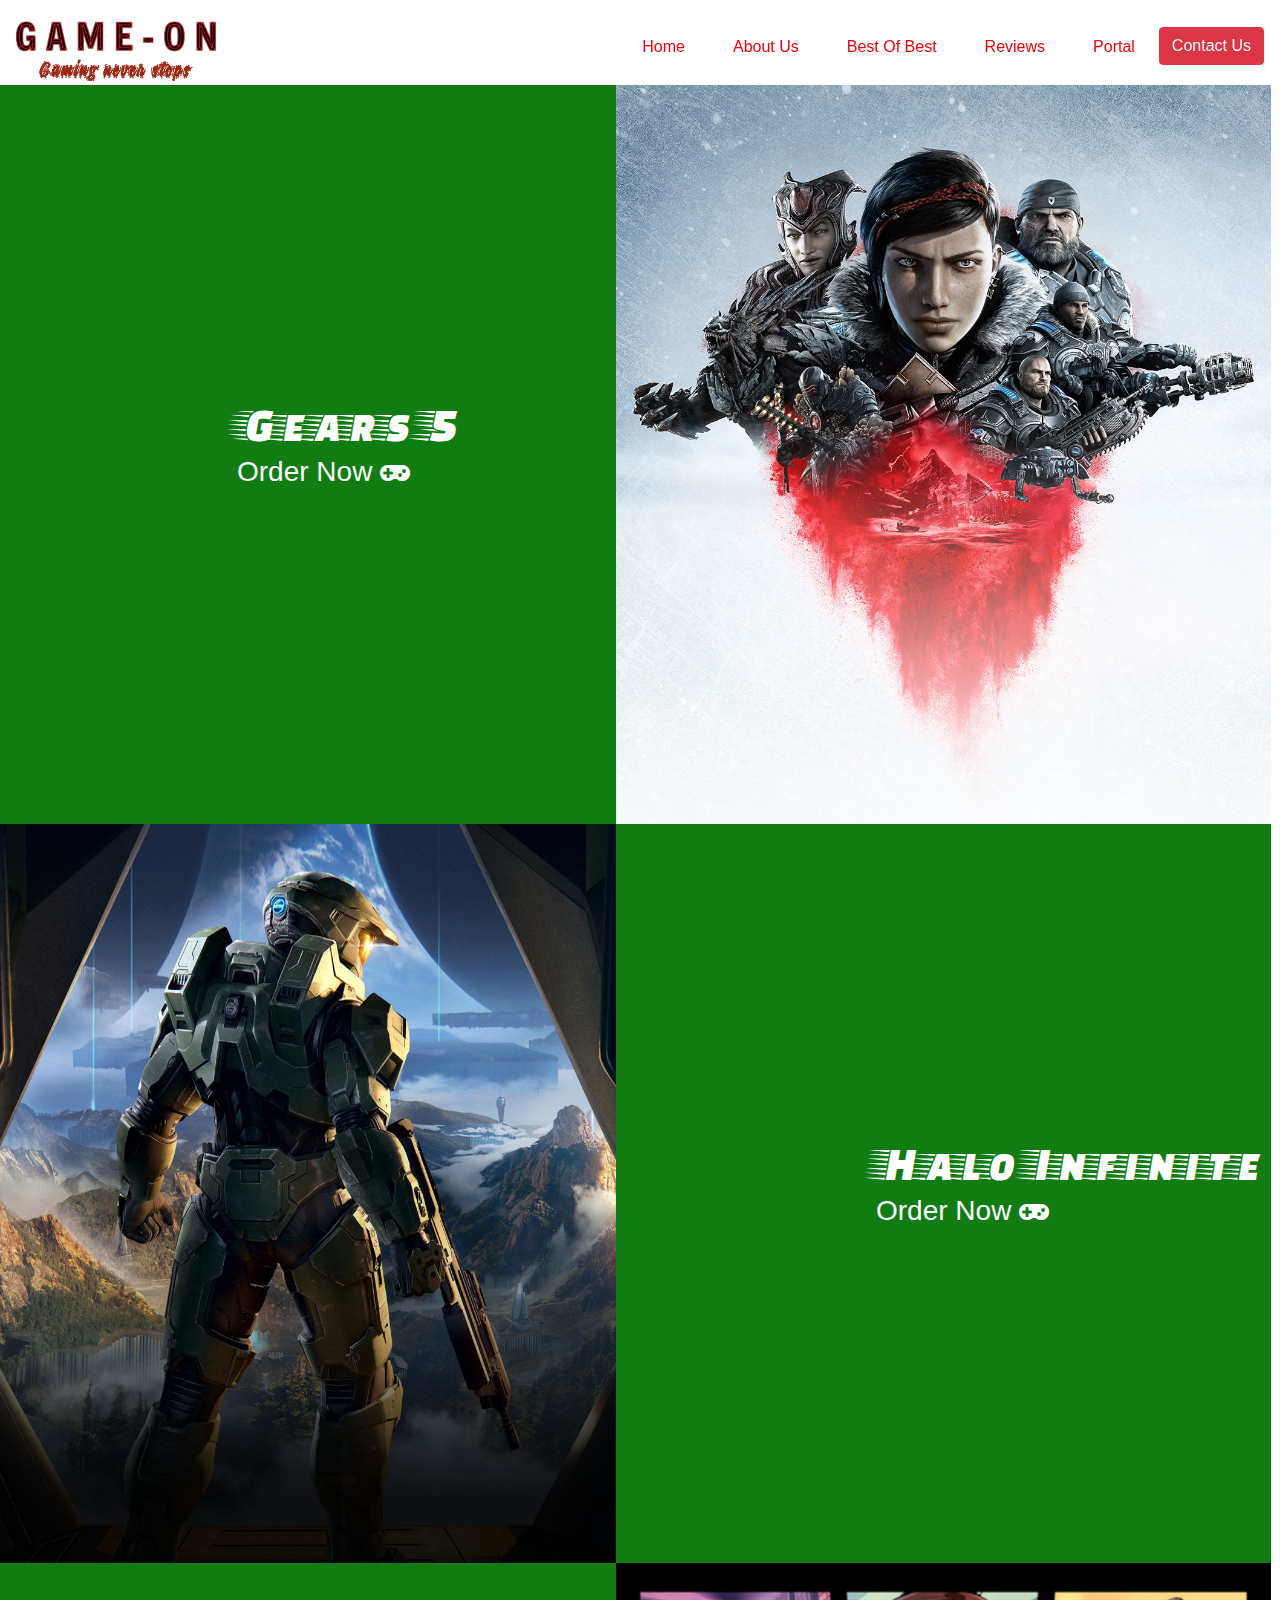
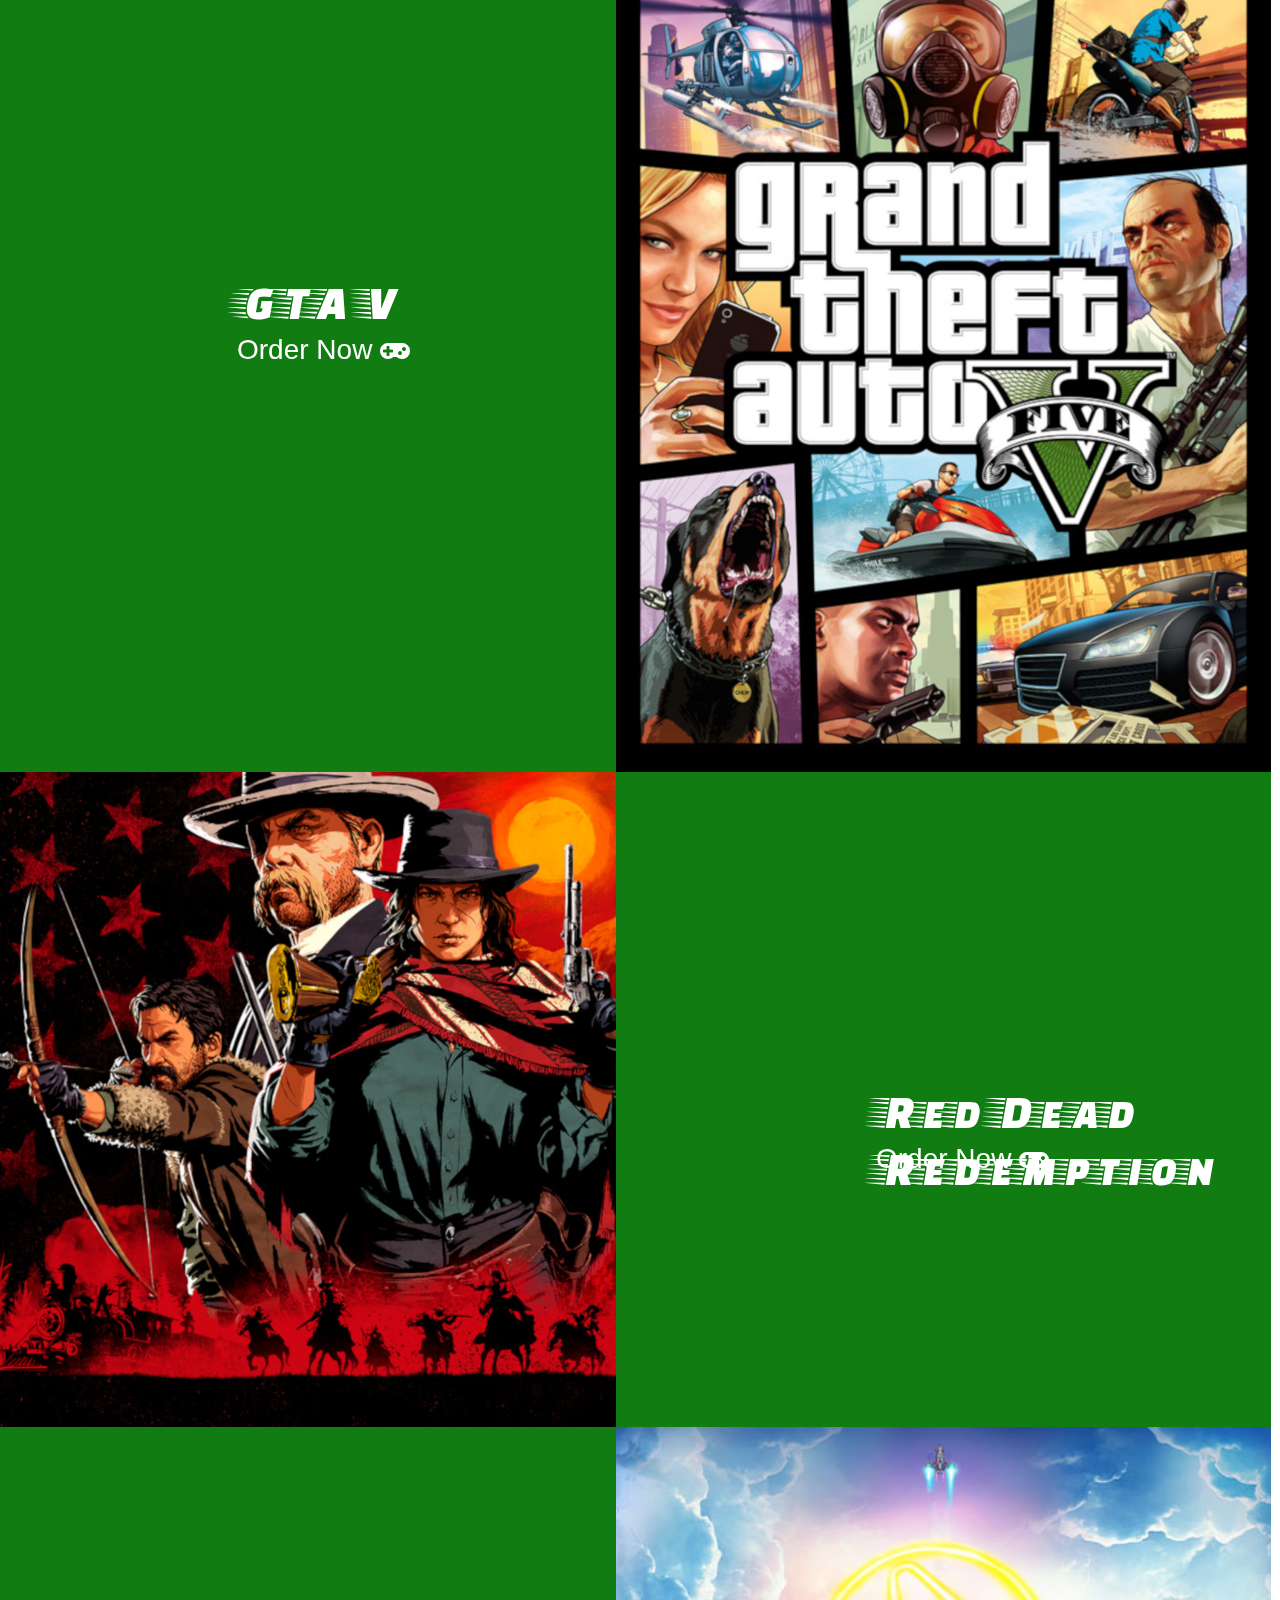
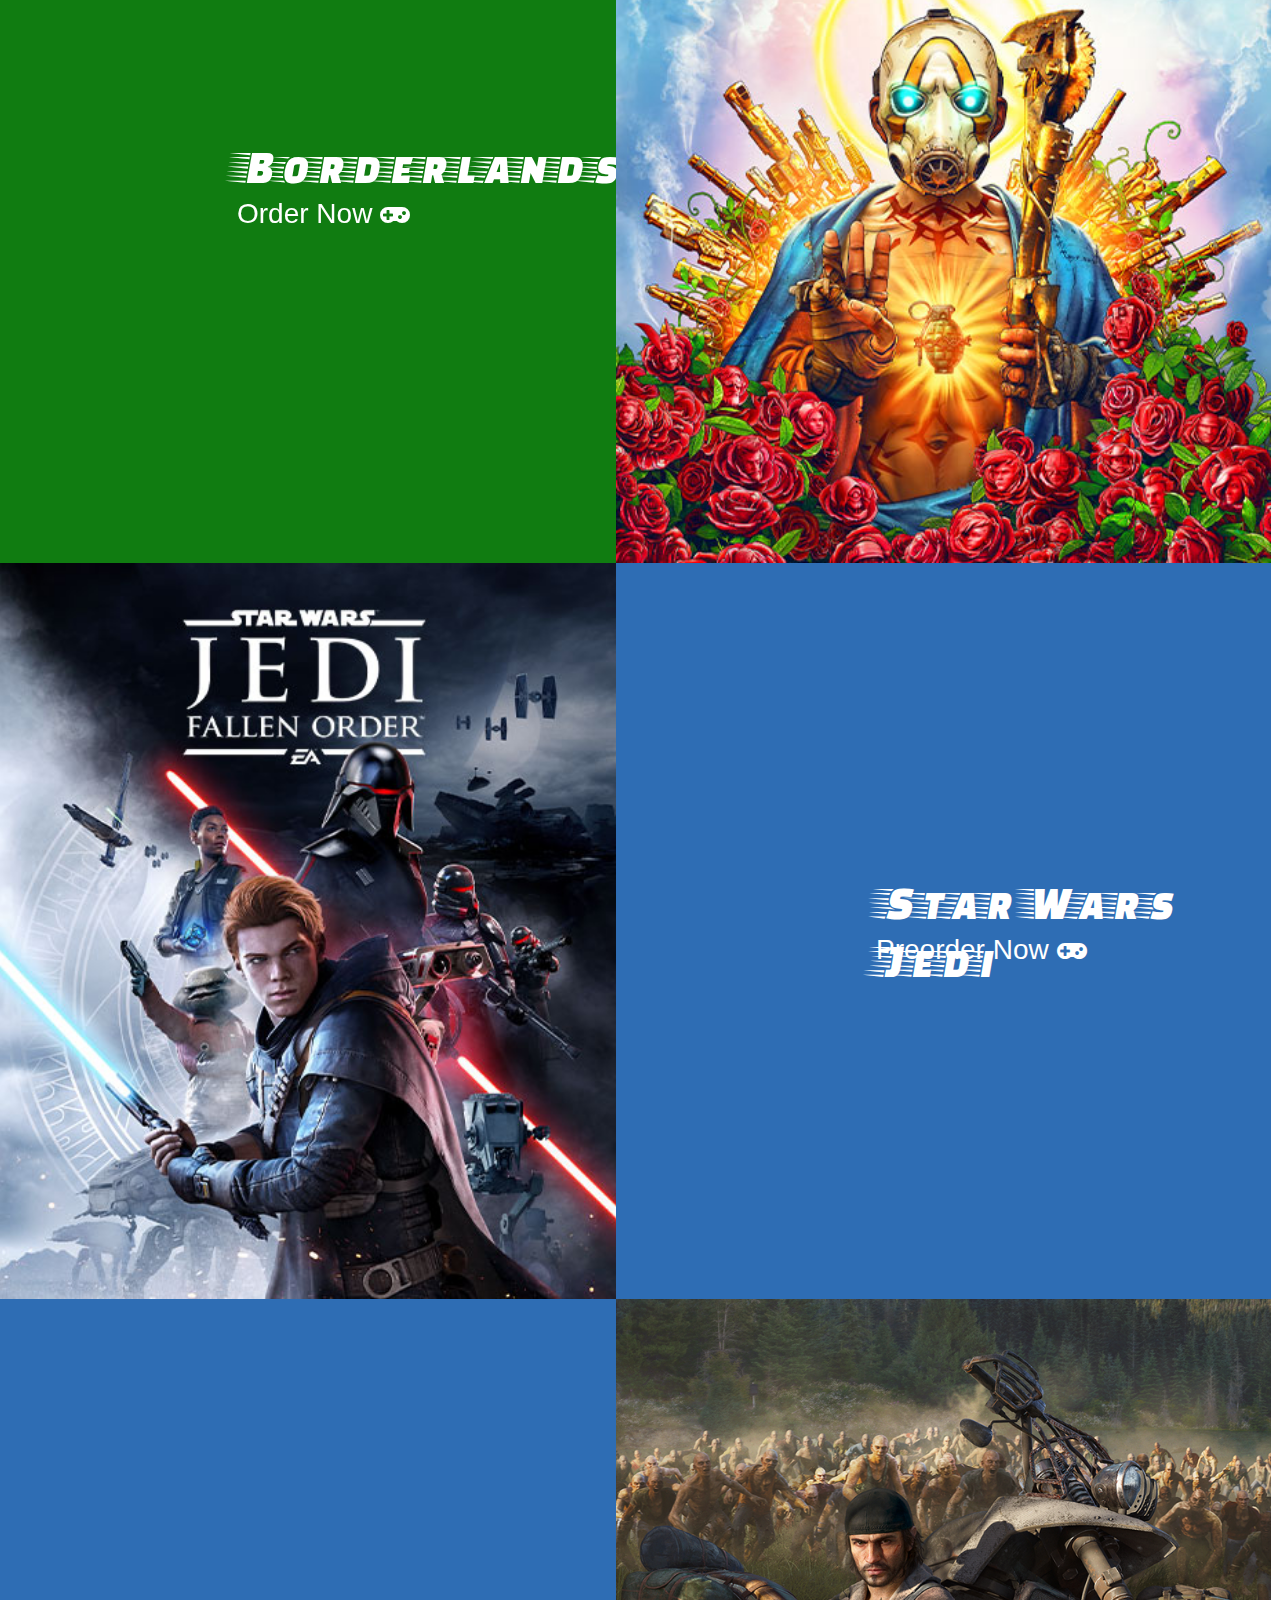
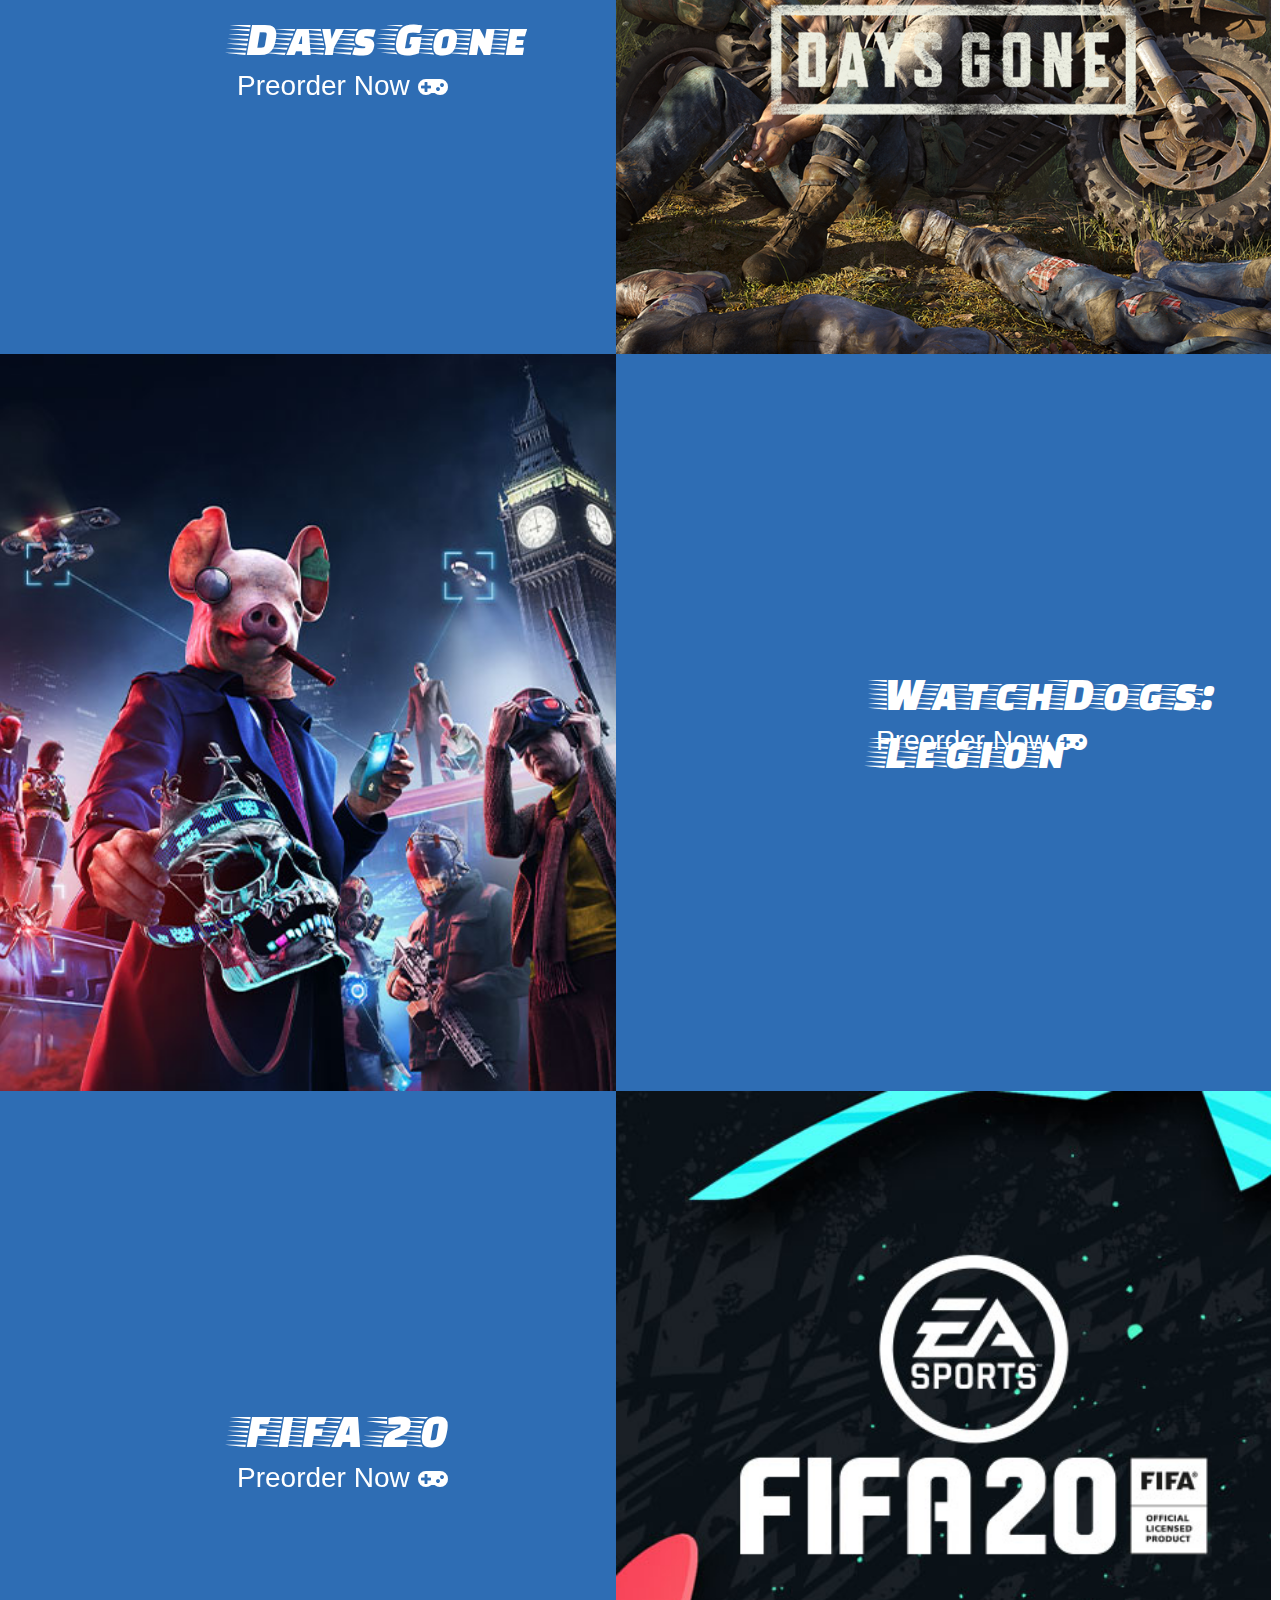
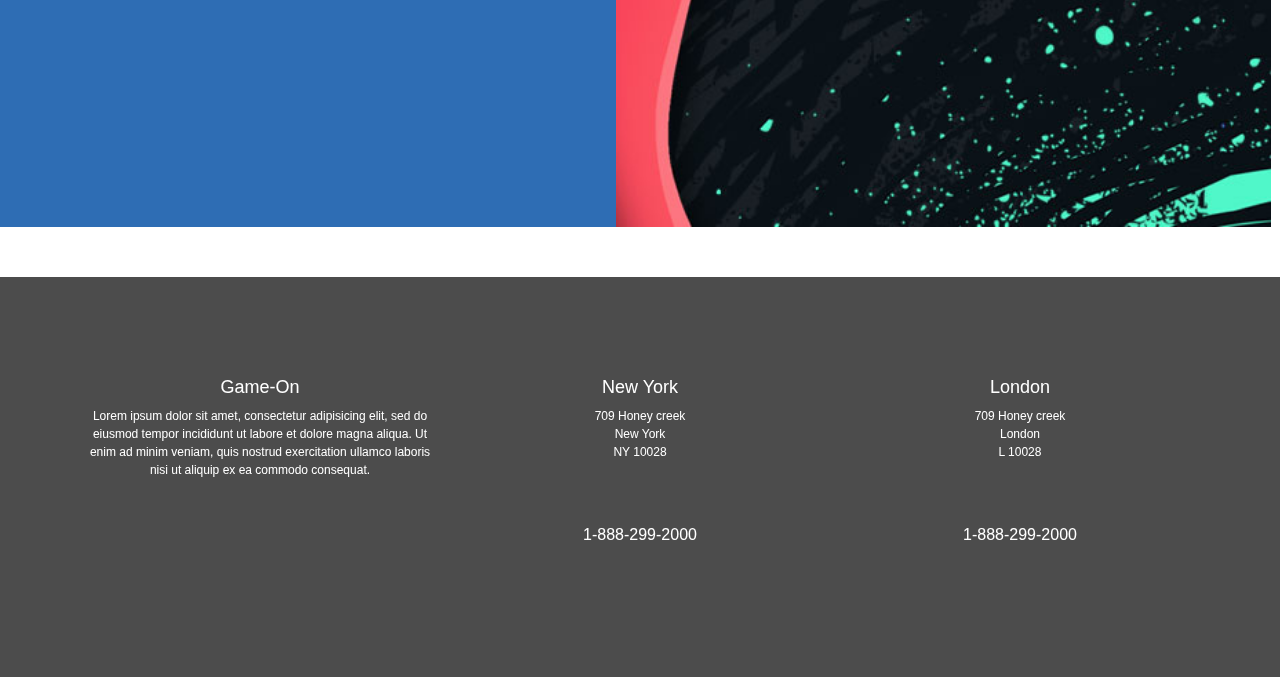
==== BestOfBest.html @ 77a6188c "adds best of best page with small device responsive" ====
<!doctype html>
<html lang="en">
  <head>
    <!-- Required meta tags -->
    <meta charset="utf-8">
    <meta name="viewport" content="width=device-width, initial-scale=1, shrink-to-fit=no">
    <title>Game-On/Best Games</title>
     <link rel="icon" href="./IMG/favicon.jpeg" type="image" sizes="16x16"> 
    <!-- Bootstrap CSS -->
    <!-- <link rel="stylesheet" href="https://stackpath.bootstrapcdn.com/bootstrap/4.1.3/css/bootstrap.min.css" integrity="sha384-MCw98/SFnGE8fJT3GXwEOngsV7Zt27NXFoaoApmYm81iuXoPkFOJwJ8ERdknLPMO" crossorigin="anonymous"> -->
    <!-- for offline bootstrap  -->
    <link rel="stylesheet" href="./CSS/bootstrap.min.css">
    <!-- custom CSS -->
    <link rel="stylesheet" href="./CSS/style.css">
    <!-- fontawesome online-->
    <!-- <link href="//maxcdn.bootstrapcdn.com/font-awesome/4.7.0/css/font-awesome.min.css" rel="stylesheet"> -->
    <!-- fontawesome offline -->
    <link rel="stylesheet" type="text/css" href="./font-awesome-4.7.0/css/font-awesome.min.css">
  </head>
  <body>
    <section id="home">
    <video autoplay muted loop id="myVideo">
        <source src="./IMG/VRx.mp4" type="video/mp4">
      </video> 
      <div class="home">
          <div class="container text-center">
            <nav class="navbar navy navbar-expand-lg navbar-light bg-transparent fixed-top ">
              <a class="navbar-brand mt-2" href="./index.html"><img class="ml-10" src="./IMG/game-on1.png"></a>
              <button class="navbar-toggler" type="button" data-toggle="collapse" data-target="#navbarNavAltMarkup" aria-controls="navbarNavAltMarkup" aria-expanded="false" aria-label="Toggle navigation">
                <i class="fa fa-bars" aria-hidden="true"></i>
              </button>
              <div class="collapse navbar-collapse" id="navbarNavAltMarkup">
                <div class="navbar-nav ml-auto">
                  <div class="hov-ov p-3">
                  <a class="nav-item nav-link " href="./index.html"> Home</a>  
                  </div>
                  <div class="hov-ov p-3">
                    <a class="nav-item nav-link " href="#">About Us</a>
                  </div>
                  <div class="hov-ov p-3">
                    <a class="nav-item nav-link " href="#">Best Of Best</a>  
                  </div>
                  <div class="hov-ov p-3">
                    <a class="nav-item nav-link " href="#">Reviews</a>
                  </div>
                  <div class="hov-ov p-3">
                    <a class="nav-item nav-link " href="#">Portal</a>
                  </div>
                  <div class="ht-30 mt-3">
                    <button class="btn btn-danger pl-10">Contact Us</button>  
                  </div>
                </div>
              </div>
            </nav>
          </div>
      </div>
    </section>
    <section id="Showcase">
        <div class="container-fluid order-now">
            <div class="row">
                <div class="col-md-6 discript-block">
                    <h2>Gears 5</h2>
                    <a href="#"><h3>Order Now 
                         <i class="fa fa-gamepad" aria-hidden="true"></i>
                    </h3></a>
                </div>
                <div class="col-md-6 img-hover">
                    <img src="./IMG/gears.jpg" class="img-responsive">
                </div>
            </div>
            <div class="row">
                <div class="col-md-6 img-hover">
                    <img src="./IMG/halo.jpg" class="img-responsive">
                </div>
                <div class="col-md-6 discript-block">
                    <h2>Halo Infinite</h2>
                    <a href="#"><h3>Order Now <i class="fa fa-gamepad" aria-hidden="true"></i>
                    </h3></a>
                </div>
            </div>
            <div class="row">
                <div class="col-md-6 discript-block">
                    <h2>GTA V</h2>
                    <a href="#"><h3>Order Now <i class="fa fa-gamepad" aria-hidden="true"></i>
                    </h3></a>
                </div>
                <div class="col-md-6 img-hover">
                    <img src="./IMG/V.jpg" class="img-responsive">
                </div>
            </div>
            <div class="row">
                <div class="col-md-6 img-hover">
                    <img src="./IMG/RDR.png" class="img-responsive">
                </div>
                <div class="col-md-6 discript-block">
                    <h2>Red Dead Redemption</h2>
                    <a href="#"><h3>Order Now <i class="fa fa-gamepad" aria-hidden="true"></i>
                    </h3></a>
                </div>
            </div>
            <div class="row">
                <div class="col-md-6 discript-block">
                    <h2>Borderlands</h2>
                    <a href="#"><h3>Order Now <i class="fa fa-gamepad" aria-hidden="true"></i>
                    </h3></a>
                </div>
                <div class="col-md-6 img-hover">
                    <img src="./IMG/game1.jpg" class="img-responsive">
                </div>
            </div>
        </div>
        <div class="container-fluid preorder">
            <div class="row">
                <div class="col-md-6 img-hover">
                    <img src="./IMG/game5.jpg" class="img-responsive">
                </div>
                <div class="col-md-6 discript-block">
                    <h2>Star Wars Jedi</h2>
                    <a href="#"><h3>Preorder Now <i class="fa fa-gamepad" aria-hidden="true"></i>
                    </h3></a>
                </div>
            </div>
            <div class="row">
                <div class="col-md-6 discript-block">
                    <h2>Days Gone</h2>
                    <a href="#"><h3>Preorder Now <i class="fa fa-gamepad" aria-hidden="true"></i>
                    </h3></a>
                </div>
                <div class="col-md-6 img-hover">
                    <img src="./IMG/game6.png" class="img-responsive">
                </div>
            </div>
            <div class="row">
                <div class="col-md-6 img-hover">
                    <img src="./IMG/game4.jpg" class="img-responsive">
                </div>
                <div class="col-md-6 discript-block">
                    <h2>WatchDogs: Legion</h2>
                    <a href="#"><h3>Preorder Now <i class="fa fa-gamepad" aria-hidden="true"></i>
                    </h3></a>
                </div>
            </div>
            <div class="row">
                <div class="col-md-6 discript-block">
                    <h2>FIFA 20</h2>
                    <a href="#"><h3>Preorder Now <i class="fa fa-gamepad" aria-hidden="true"></i>
                    </h3></a>
                </div>
                <div class="col-md-6 img-hover">
                    <img src="./IMG/game2.jpg" class="img-responsive">
                </div>
            </div>
        </div>
        <div class="container-fluid cards">
            <div class="card">
              <img class="card-img-top" src="./IMG/gears.jpg" alt="Card image">
              <div class="card-body">
                <h4 class="card-title">Gears 5</h4>
                <a href="#">Order Now <i class="fa fa-gamepad" aria-hidden="true"></i></a>
              </div>
            </div>
            <div class="card">
              <img class="card-img-top" src="./IMG/game1.jpg" alt="Card image">
              <div class="card-body">
                <h4 class="card-title">BorderLands</h4>
                <a href="#">Order Now <i class="fa fa-gamepad" aria-hidden="true"></i></a>
              </div>
            </div>
            <div class="card">
              <img class="card-img-top" src="./IMG/halo.jpg" alt="Card image">
              <div class="card-body">
                <h4 class="card-title">Halo Infinite</h4>
                <a href="#">Order Now <i class="fa fa-gamepad" aria-hidden="true"></i></a>
              </div>
            </div>
            <div class="card">
              <img class="card-img-top" src="./IMG/RDR.png" alt="Card image">
              <div class="card-body">
                <h4 class="card-title">Red Dead Redemption</h4>
                <a href="#">Order Now <i class="fa fa-gamepad" aria-hidden="true"></i></a>
              </div>
            </div>
            <div class="card">
              <img class="card-img-top" src="./IMG/V.jpg" alt="Card image">
              <div class="card-body">
                <h4 class="card-title">GTA V</h4>
                <a href="#">Order Now <i class="fa fa-gamepad" aria-hidden="true"></i></a>
              </div>
            </div>
            <div class="card-pre">
              <img class="card-img-top" src="./IMG/game5.jpg" alt="Card image">
              <div class="card-body">
                <h4 class="card-title">Star Wars Jedi</h4>
                <a href="#">PreOrder Now <i class="fa fa-gamepad" aria-hidden="true"></i></a>
              </div>
            </div>
            <div class="card-pre">
              <img class="card-img-top" src="./IMG/game6.png" alt="Card image">
              <div class="card-body">
                <h4 class="card-title">Days Gone</h4>
                <a href="#">PreOrder Now <i class="fa fa-gamepad" aria-hidden="true"></i></a>
              </div>
            </div>
            <div class="card-pre">
              <img class="card-img-top" src="./IMG/game4.jpg" alt="Card image">
              <div class="card-body">
                <h4 class="card-title">Watch Dogs: Legion</h4>
                <a href="#">PreOrder Now <i class="fa fa-gamepad" aria-hidden="true"></i></a>
              </div>
            </div>
            <div class="card-pre">
              <img class="card-img-top" src="./IMG/game2.jpg" alt="Card image">
              <div class="card-body">
                <h4 class="card-title">FIFA 20</h4>
                <a href="#">PreOrder Now <i class="fa fa-gamepad" aria-hidden="true"></i></a>
              </div>
            </div>
        </div>
    </section>
    <footer>
      <section id="footer">
        <div class="container text-center" >
          <div class="row">
            <div class="col-md-4">
              <h3>Game-On</h3>
              <p>Lorem ipsum dolor sit amet, consectetur adipisicing elit, sed do eiusmod tempor incididunt ut labore et dolore magna aliqua. Ut enim ad minim veniam, quis nostrud exercitation ullamco laboris nisi ut aliquip ex ea commodo consequat.</p>
            </div>
            <div class="col-md-4">
              <h3>New York</h3>
              <p>709 Honey creek <br>
                New York <br> NY 10028
              </p>
              <br><br>
              <h4>1-888-299-2000</h4>
            </div>
            <div class="col-md-4">
              <h3>London</h3>
              <p>709 Honey creek <br>
                London <br> L 10028
              </p>
              <br><br>
              <h4>1-888-299-2000</h4>
            </div>
          </div>
        </div>
      </section>
    </footer>
    <!-- Optional JavaScript -->
    <!-- jQuery first, then Popper.js, then Bootstrap JS -->
    <script src="https://code.jquery.com/jquery-3.3.1.slim.min.js" integrity="sha384-q8i/X+965DzO0rT7abK41JStQIAqVgRVzpbzo5smXKp4YfRvH+8abtTE1Pi6jizo" crossorigin="anonymous"></script>
    <script src="https://cdnjs.cloudflare.com/ajax/libs/popper.js/1.14.3/umd/popper.min.js" integrity="sha384-ZMP7rVo3mIykV+2+9J3UJ46jBk0WLaUAdn689aCwoqbBJiSnjAK/l8WvCWPIPm49" crossorigin="anonymous"></script>
    <script src="https://stackpath.bootstrapcdn.com/bootstrap/4.1.3/js/bootstrap.min.js" integrity="sha384-ChfqqxuZUCnJSK3+MXmPNIyE6ZbWh2IMqE241rYiqJxyMiZ6OW/JmZQ5stwEULTy" crossorigin="anonymous"></script>
    <!-- <script type="text/javascript" src="./JS/main.js"></script> -->
    <!-- offline bootstrap js -->
    <script type="text/javascript">
      (function($) {

        // Add smooth scrolling to all links in navbar
        $(".navbar a,a.btn-appoint, .quick-info li a, .overlay-detail a").on('click', function(event) {

          var hash = this.hash;
          if (hash) {
            event.preventDefault();
            $('html, body').animate({
              scrollTop: $(hash).offset().top
            }, 900, function() {
              window.location.hash = hash;
            });
          }

        });

        $(".navbar-collapse a").on('click', function() {
          $(".navbar-collapse.collapse").removeClass('in');
        });

        //jQuery to collapse the navbar on scroll
        $(window).scroll(function() {
          if ($(".navbar").offset().top > 50) {
            $(".fixed-top").addClass("top-nav-collapse");
          } else {
            $(".fixed-top").removeClass("top-nav-collapse");
          }
        });

      })(jQuery);
    </script>
    <!-- bootstrap js -->
    <script src="./JS/bootstrap.min.js">
      
    </script>
</body>
---- CSS/style.css ----
@import url("https://fonts.googleapis.com/css?family=Faster+One&display=swap");
@media screen and (min-width: 320px) and (max-width: 670px) {
  body #home #myVideo {
    width: auto;
    height: 100%;
    position: fixed;
    top: 0;
    left: 0;
    z-index: -1; }
  body #home .navbar .navbar-toggler {
    width: auto;
    height: 30px;
    color: #f40009; }
  body #home .navbar .navbar-brand {
    margin: auto; }

  #games #demo {
    margin-top: 95px; }
    #games #demo .carousel-indicators li {
      width: 15px;
      height: 15px;
      border-radius: 50%; }
    #games #demo .carousel-inner .carousel-item img {
      width: 100%;
      height: auto;
      margin: 0; }
    #games #demo .carousel-inner .carousel-item #gta-sm {
      color: black; }
    #games #demo .carousel-inner .carousel-item .carousel-caption {
      bottom: -10px; }
      #games #demo .carousel-inner .carousel-item .carousel-caption h3 {
        font-size: 22px; }
      #games #demo .carousel-inner .carousel-item .carousel-caption p {
        font-size: 13px; }

  #aboutus .container .row h2 {
    padding-bottom: 15px; }
  #aboutus .container .row .col-md-6 .phone {
    width: 100%;
    height: auto;
    margin: auto; }

  #features .container .row {
    color: #f40009; }
    #features .container .row h2 {
      margin: auto;
      padding-bottom: 15px; }
    #features .container .row .features_icons {
      padding-bottom: 30px; }

  #testimonials ul li .img-round {
    width: 30px;
    height: auto; }

  #contactus .container .row img {
    width: 100%;
    margin: auto; }
  #contactus .container .row #message {
    width: 100%;
    height: auto;
    margin: auto; }

  #Showcase .order-now {
    display: none; }
  #Showcase .preorder {
    display: none; }
  #Showcase .cards {
    display: block !important;
    width: 100%;
    height: auto;
    margin: auto;
    color: #fff; }
    #Showcase .cards .card {
      background-color: #107c11;
      margin-bottom: 20px; }
      #Showcase .cards .card h4 {
        font-family: 'Faster One', cursive; }
      #Showcase .cards .card a {
        color: #fff; }
      #Showcase .cards .card a:hover {
        color: rgba(255, 255, 255, 0.7);
        text-decoration: none; }
    #Showcase .cards .card-pre {
      background-color: #2e6db4;
      margin-bottom: 20px; }
      #Showcase .cards .card-pre h4 {
        font-family: 'Faster One', cursive; }
      #Showcase .cards .card-pre a {
        color: #fff; }
      #Showcase .cards .card-pre a:hover {
        color: rgba(255, 255, 255, 0.7);
        text-decoration: none; } }
@media screen and (min-width: 671px) and (max-width: 1440px) {
  body #games #demo {
    margin-top: 95px; }
    body #games #demo .carousel-indicators li {
      width: 15px;
      height: 15px;
      border-radius: 50%; }
    body #games #demo .carousel-inner .carousel-item img {
      width: 100%;
      height: auto;
      margin: 0; }
    body #games #demo .carousel-inner .carousel-item #gta-sm {
      color: black; }
    body #games #demo .carousel-inner .carousel-caption {
      bottom: -10px; }
      body #games #demo .carousel-inner .carousel-caption h3 {
        font-size: 32px; }
      body #games #demo .carousel-inner .carousel-caption p {
        font-size: 28px; }
  body #aboutus .container .row h2 {
    padding-bottom: 15px; }
  body #aboutus .container .row .col-md-6 .phone {
    width: 100%;
    height: auto; }
  body #aboutus .container .row .col-md-6 p {
    font-size: 16px; }
  body #features {
    color: #f40009; }
    body #features h3 {
      font-size: 20px; }
    body #features p {
      font-size: 14px; }
  body #contactus #map {
    width: 100%;
    height: auto; }
  body #contactus #message {
    width: 100%;
    height: auto;
    margin: auto; } }
#home #myVideo {
  z-index: -1;
  position: fixed;
  right: 0;
  bottom: 0;
  min-width: 100%;
  min-height: 100%; }
#home .fixed-top {
  width: 100%;
  position: fixed; }
#home .navbar {
  transition: 0.6s all ease-in-out; }
  #home .navbar .navbar-brand img {
    height: auto;
    width: 200px; }

#games .carousel .carousel-indicators li {
  height: 25px;
  width: 25px;
  border-radius: 50%; }
#games .carousel .carousel-inner .carousel-item img {
  height: auto;
  width: 650px;
  margin-left: 33%;
  margin-top: 5%; }
#games .carousel .carousel-inner .carousel-item .reverse {
  color: #f40009; }
#games .carousel .carousel-inner .carousel-item .carousel-caption {
  margin: 30px; }
  #games .carousel .carousel-inner .carousel-item .carousel-caption h3 {
    font-size: 48px;
    font-family: 'Faster One', cursive; }

#Showcase {
  margin-top: 85px; }
  #Showcase .order-now {
    padding: 0;
    margin: 0; }
    #Showcase .order-now .row .col-md-6 {
      margin: 0px -8px;
      padding: 0px; }
    #Showcase .order-now .row .discript-block {
      min-height: 200px;
      width: 100%;
      background-color: #107c11 !important;
      color: #fff; }
      #Showcase .order-now .row .discript-block h2 {
        font-family: 'Faster One', cursive;
        position: absolute;
        top: 310px;
        left: 260px;
        font-size: 48px; }
      #Showcase .order-now .row .discript-block a {
        position: absolute;
        top: 370px;
        left: 260px;
        color: #fff; }
        #Showcase .order-now .row .discript-block a h3 {
          font-size: 28px; }
      #Showcase .order-now .row .discript-block a:hover {
        color: rgba(255, 255, 255, 0.3);
        text-decoration: none; }
    #Showcase .order-now .row .img-hover {
      width: 100%;
      height: auto;
      overflow: hidden; }
      #Showcase .order-now .row .img-hover img {
        width: 100%;
        height: auto;
        transition: transform 0.5s ease-in-out; }
      #Showcase .order-now .row .img-hover:hover img {
        transform: scale(1.5); }
  #Showcase .preorder {
    padding: 0;
    margin: 0; }
    #Showcase .preorder .row .col-md-6 {
      margin: 0px -8px;
      padding: 0px; }
    #Showcase .preorder .row .discript-block {
      min-height: 200px;
      width: 100%;
      background-color: #2e6db4 !important;
      color: #fff; }
      #Showcase .preorder .row .discript-block h2 {
        font-family: 'Faster One', cursive;
        position: absolute;
        top: 310px;
        left: 260px;
        font-size: 48px; }
      #Showcase .preorder .row .discript-block a {
        position: absolute;
        top: 370px;
        left: 260px;
        color: #fff; }
        #Showcase .preorder .row .discript-block a h3 {
          font-size: 28px; }
      #Showcase .preorder .row .discript-block a:hover {
        color: rgba(255, 255, 255, 0.3);
        text-decoration: none; }
    #Showcase .preorder .row .img-hover {
      width: 100%;
      height: auto;
      overflow: hidden; }
      #Showcase .preorder .row .img-hover img {
        width: 100%;
        height: auto;
        transition: transform 0.5s ease-in-out; }
      #Showcase .preorder .row .img-hover:hover img {
        transform: scale(1.5); }
  #Showcase .cards {
    display: none; }

.ht-30 {
  height: 30px; }

.hov-ov {
  background: transparent; }

.hov-ov:hover {
  background: linear-gradient(to bottom right, rgba(0, 0, 0, 0.9) 0%, rgba(100, 100, 100, 0.3) 25%, rgba(150, 150, 150, 0.5) 50%, rgba(100, 100, 100, 0.3) 75%, rgba(0, 0, 0, 0.9) 100%); }

.navbar-light .navbar-nav .active > .nav-link, .navbar-light .navbar-nav .nav-link, .navbar-light .navbar-nav .nav-link.show, .navbar-light .navbar-nav .show > .nav-link {
  color: maroon; }

.navbar-light .navbar-nav .active > .nav-link, .navbar-light .navbar-nav .nav-link, .navbar-light .navbar-nav .nav-link.show, .navbar-light .navbar-nav .show > .nav-link:hover {
  color: #f40009; }

.top-nav-collapse {
  background-color: #000 !important;
  padding: 20px 0;
  box-shadow: 0 2px 10px -1px rgba(87, 97, 100, 0.35); }

.head {
  margin-top: 150px;
  color: #fff; }

#aboutus {
  margin-top: 30px;
  padding: 10px; }
  #aboutus .container .row h2 {
    text-decoration-style: bold;
    color: #f40009;
    margin: auto; }
  #aboutus .container .row h3 {
    font-size: 18px;
    padding-top: 10px;
    color: #f40009; }
  #aboutus .container .row .col-md-6 .phone {
    height: auto;
    width: 100%;
    opacity: 0.9; }
  #aboutus .container .row .col-md-6 p {
    text-align: left;
    font-size: 12px;
    padding-top: 30px;
    color: #aaa; }
  #aboutus .container .row .col-md-6 button {
    border-radius: 0px;
    text-align: center;
    font-size: 16px;
    margin-top: 30px; }

.mar {
  margin-left: 600px;
  color: #ccc;
  margin-top: 30px; }

#features {
  color: #f40009; }

#testimonials {
  margin-top: 50px;
  background: url(../IMG/testimonialsbg.jpg) no-repeat fixed;
  min-height: 400px;
  padding: 50px;
  opacity: 0.9;
  color: #f40009; }
  #testimonials p {
    font-size: 22px; }
  #testimonials .head1 {
    font-size: 72px;
    color: #f40009; }
  #testimonials ul {
    display: inline-block;
    list-style: none; }
    #testimonials ul li {
      padding: 5px;
      display: inline-block; }

.toppad {
  padding-top: 20px; }

.mar1 {
  margin-top: 30px; }

#contactus {
  margin-top: 50px;
  color: #f40009; }
  #contactus h2 {
    font-size: 48px; }

footer {
  background: url(../IMG/footbg.png) no-repeat fixed;
  background-size: cover;
  margin-top: 50px;
  color: #fff; }
  footer #footer {
    background: rgba(0, 0, 0, 0.7);
    min-height: 400px;
    padding-top: 100px; }
  footer h3 {
    font-size: 18px; }
  footer p {
    font-size: 12px; }
  footer h4 {
    font-size: 16px; }

/*# sourceMappingURL=style.css.map */
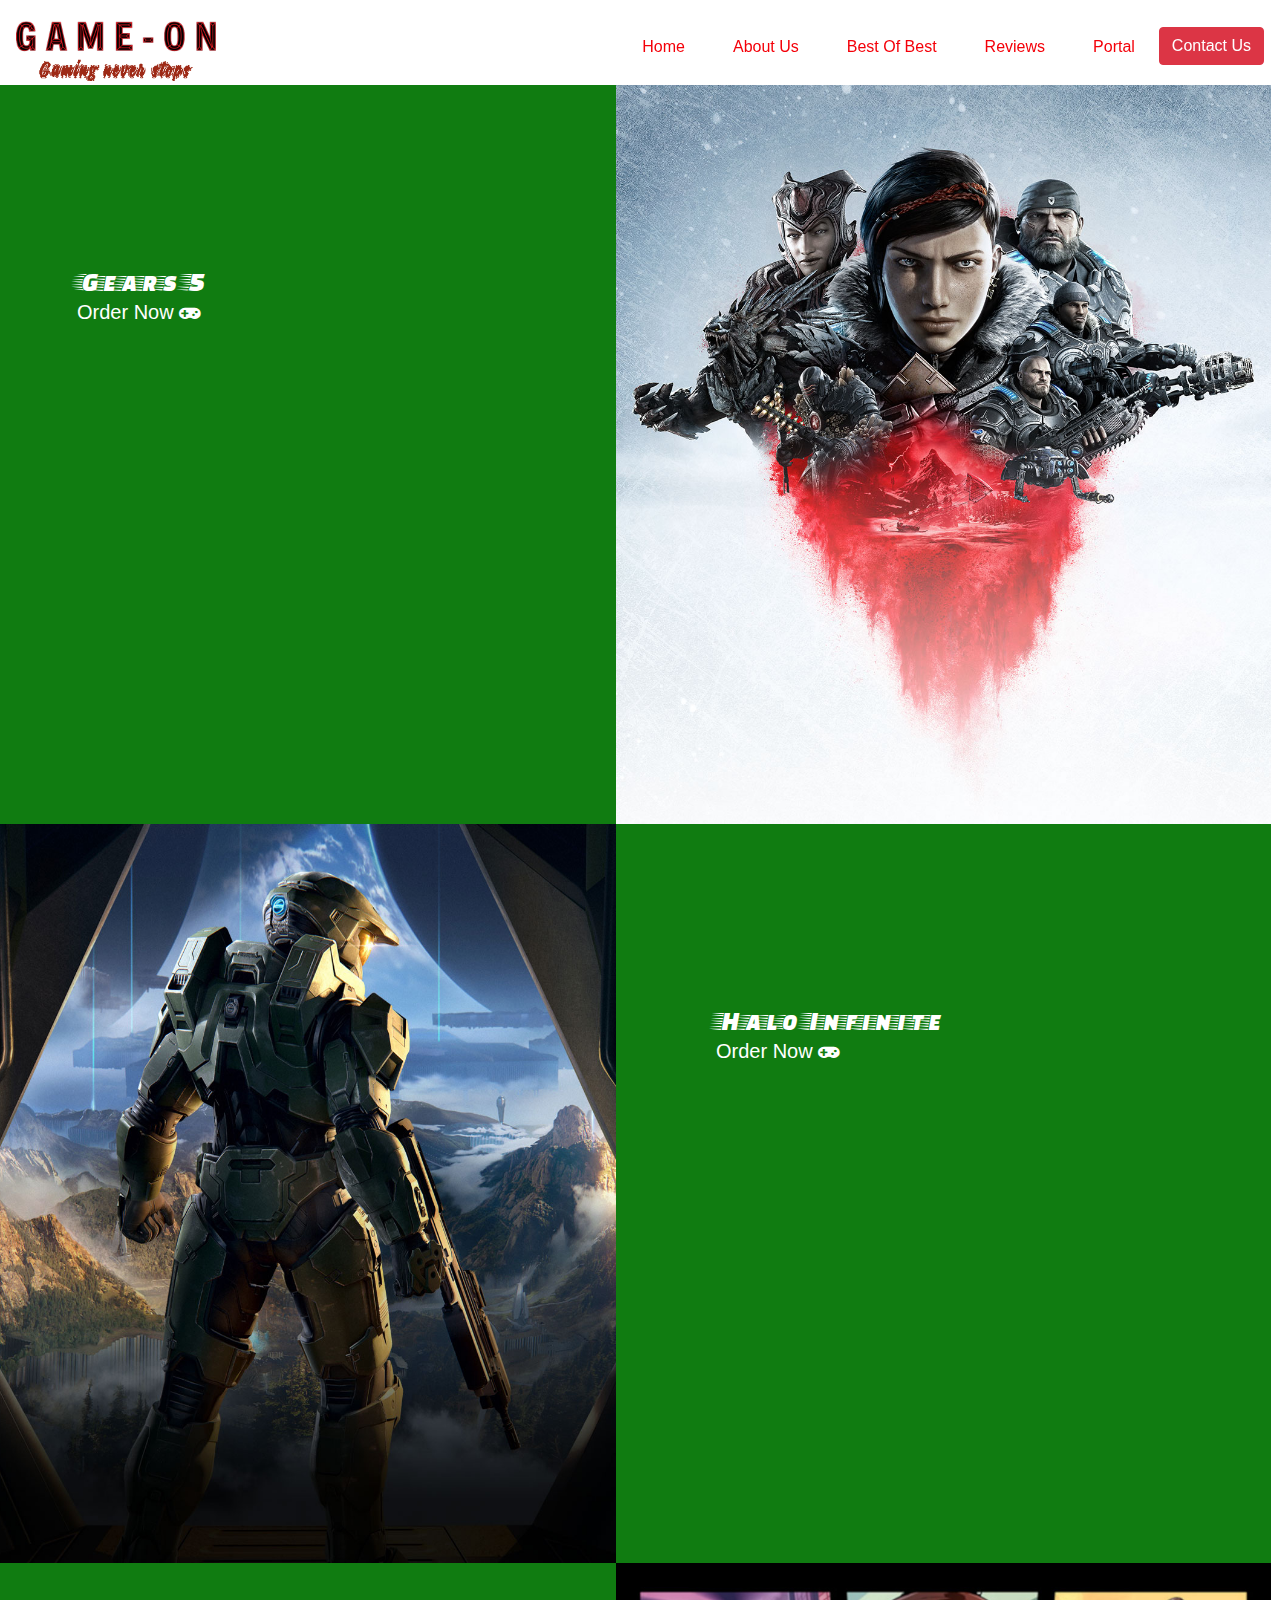
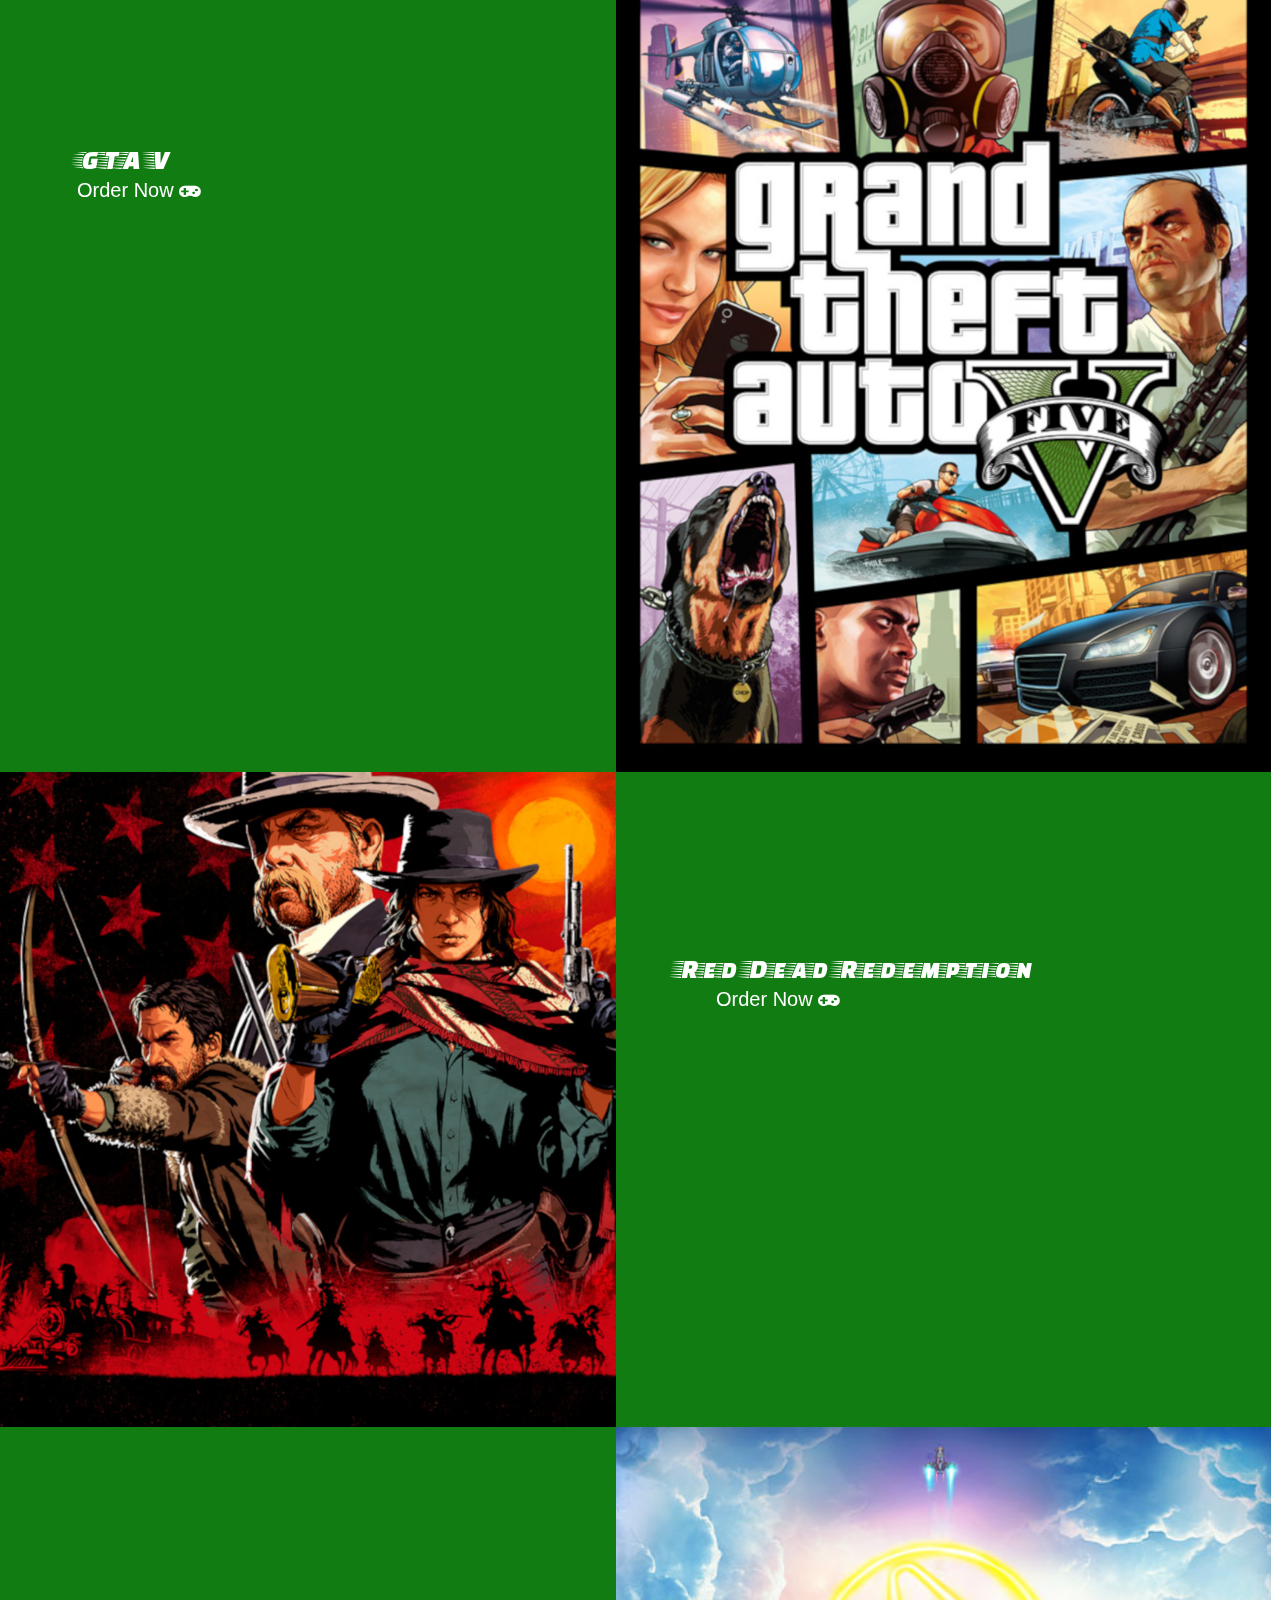
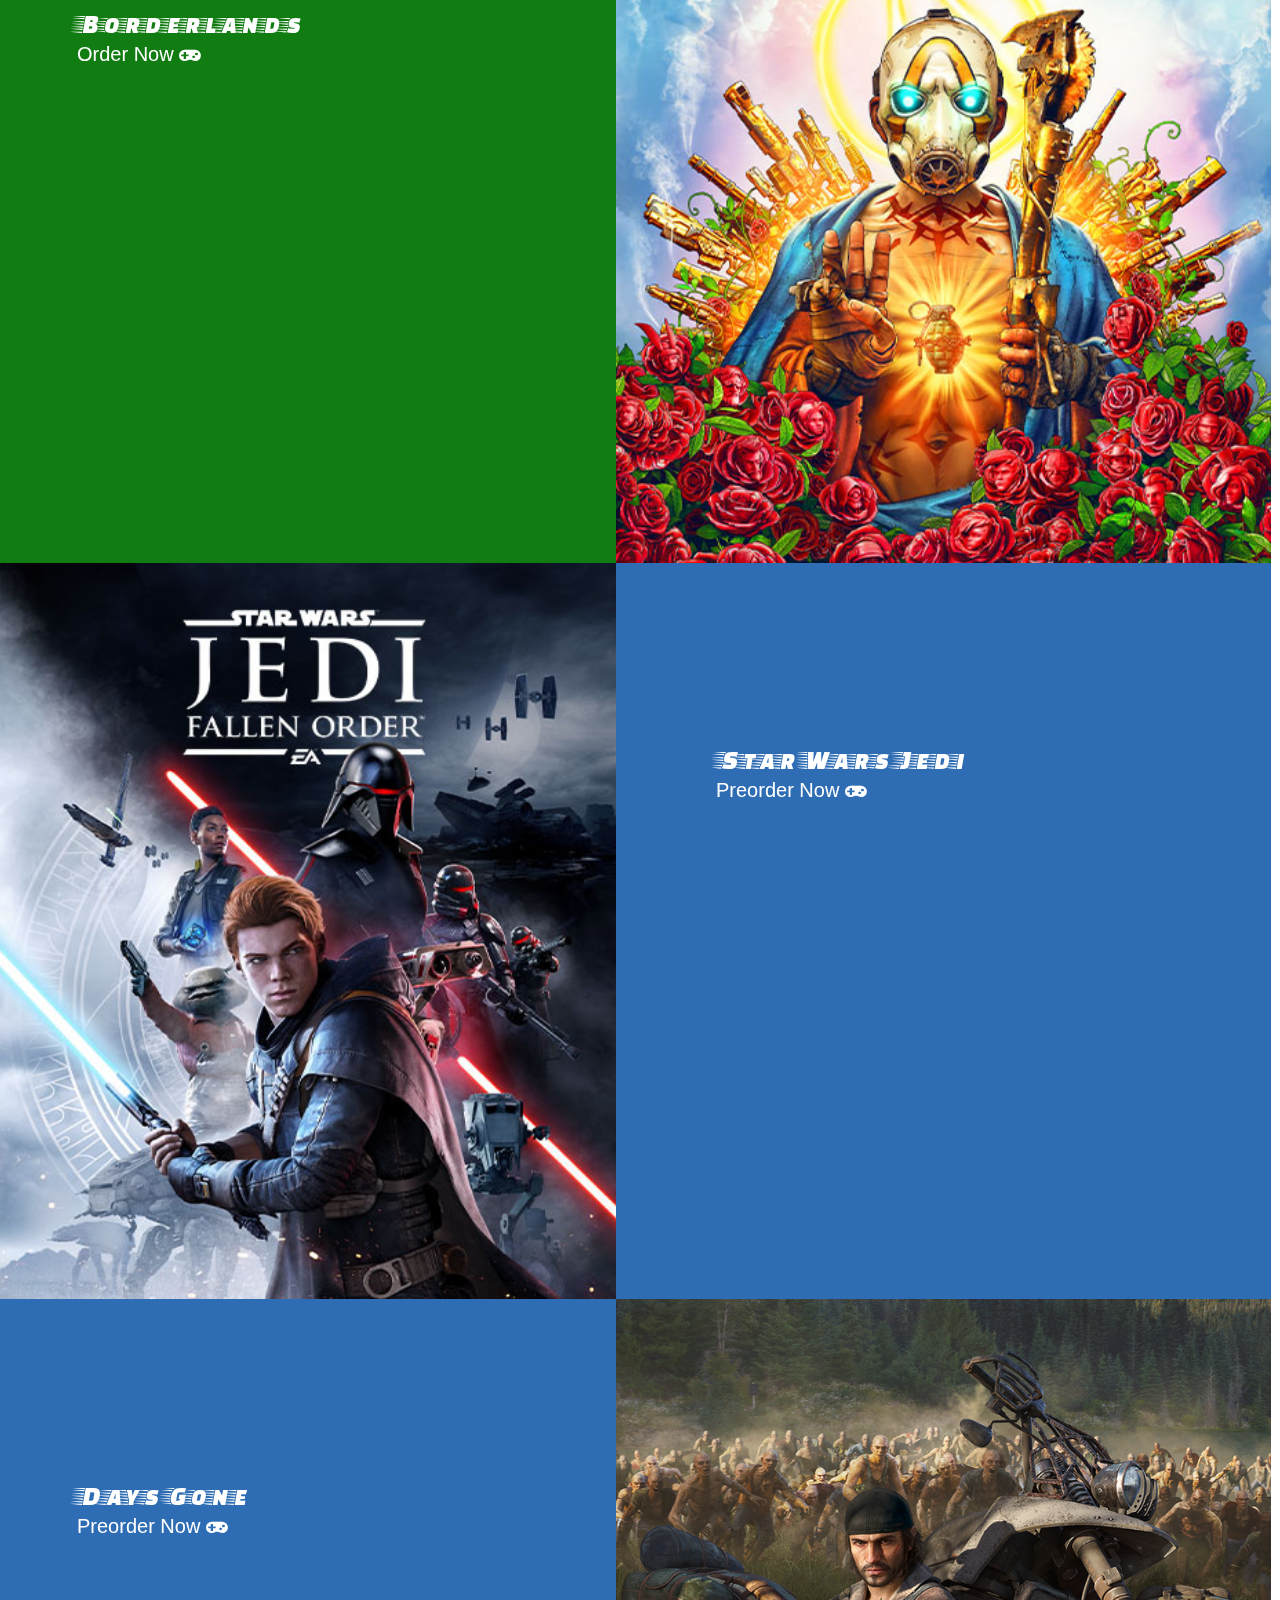
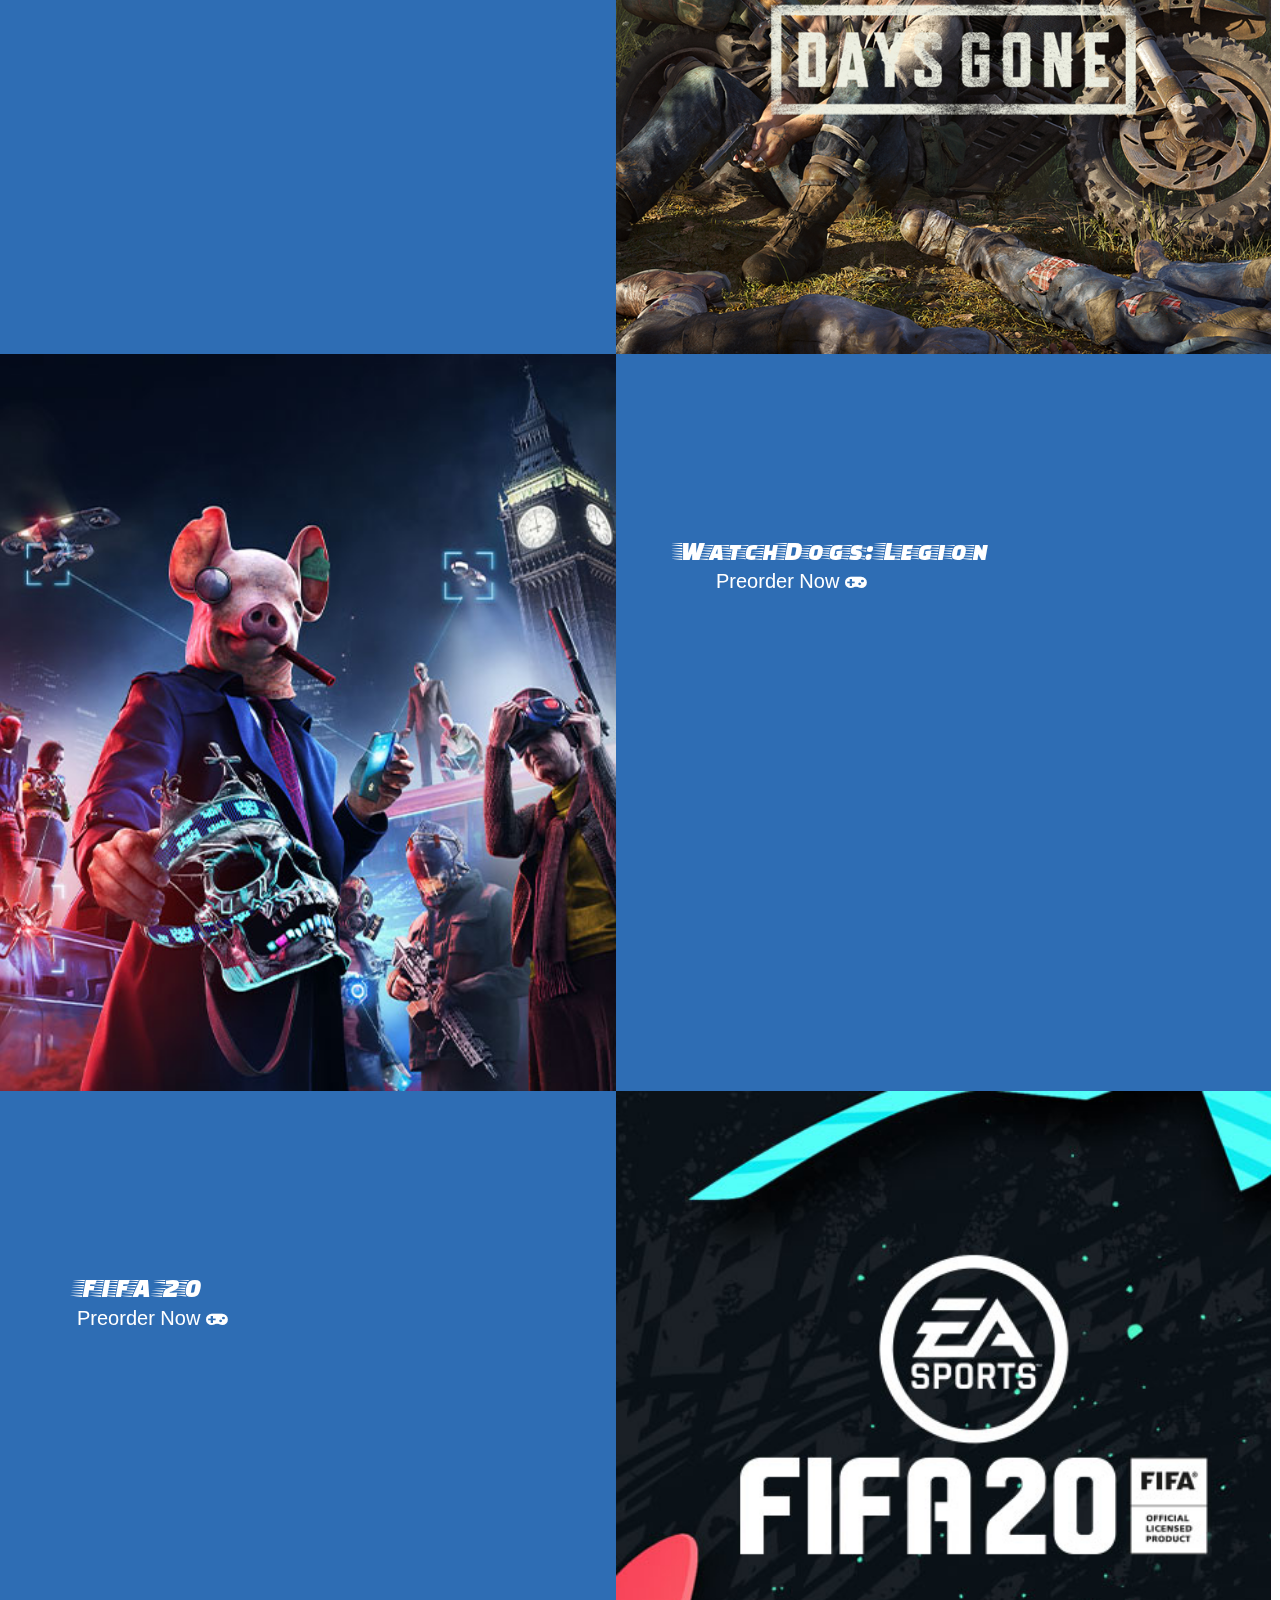
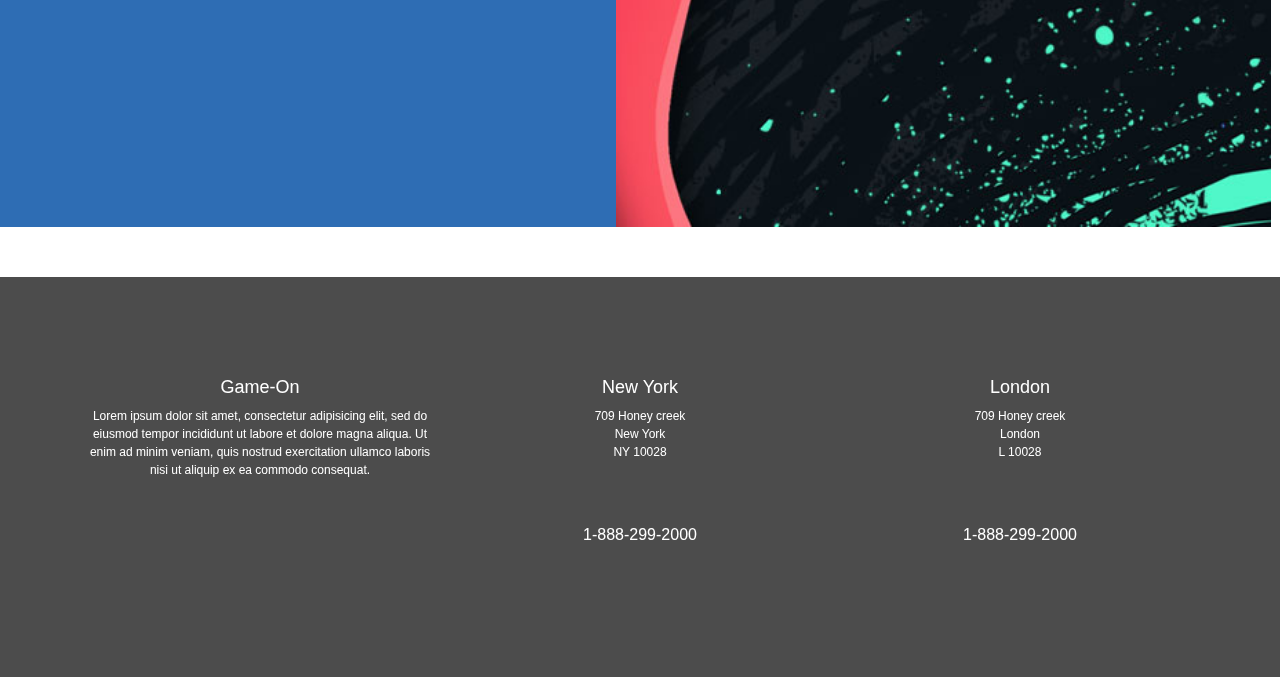
==== commit 1369ebf8: "adds game detail page with all device responsive" ====
--- a/BestOfBest.html
+++ b/BestOfBest.html
@@ -19,10 +19,10 @@
   </head>
   <body>
     <section id="home">
-    <video autoplay muted loop id="myVideo">
-        <source src="./IMG/VRx.mp4" type="video/mp4">
-      </video> 
-      <div class="home">
+        <video autoplay muted loop id="myVideo">
+            <source src="./IMG/VRx.mp4" type="video/mp4">
+        </video> 
+        <div class="home">
           <div class="container text-center">
             <nav class="navbar navy navbar-expand-lg navbar-light bg-transparent fixed-top ">
               <a class="navbar-brand mt-2" href="./index.html"><img class="ml-10" src="./IMG/game-on1.png"></a>
@@ -35,32 +35,32 @@
                   <a class="nav-item nav-link " href="./index.html"> Home</a>  
                   </div>
                   <div class="hov-ov p-3">
-                    <a class="nav-item nav-link " href="#">About Us</a>
+                    <a class="nav-item nav-link " href="#aboutus">About Us</a>
                   </div>
                   <div class="hov-ov p-3">
                     <a class="nav-item nav-link " href="#">Best Of Best</a>  
                   </div>
                   <div class="hov-ov p-3">
-                    <a class="nav-item nav-link " href="#">Reviews</a>
-                  </div>
-                  <div class="hov-ov p-3">
-                    <a class="nav-item nav-link " href="#">Portal</a>
+                    <a class="nav-item nav-link " href="#testimonials">Reviews</a>
+                  </div>
+                  <div class="hov-ov p-3">
+                    <a class="nav-item nav-link " href="./BestOfBest.html">Portal</a>
                   </div>
                   <div class="ht-30 mt-3">
-                    <button class="btn btn-danger pl-10">Contact Us</button>  
+                    <button class="btn btn-danger pl-10" >Contact Us</button>  
                   </div>
                 </div>
               </div>
             </nav>
           </div>
-      </div>
+        </div>
     </section>
     <section id="Showcase">
         <div class="container-fluid order-now">
             <div class="row">
                 <div class="col-md-6 discript-block">
                     <h2>Gears 5</h2>
-                    <a href="#"><h3>Order Now 
+                    <a href="./Game-On (Gears 5).html"><h3>Order Now 
                          <i class="fa fa-gamepad" aria-hidden="true"></i>
                     </h3></a>
                 </div>
@@ -74,14 +74,14 @@
                 </div>
                 <div class="col-md-6 discript-block">
                     <h2>Halo Infinite</h2>
-                    <a href="#"><h3>Order Now <i class="fa fa-gamepad" aria-hidden="true"></i>
+                    <a href="./Game-On (Gears 5).html"><h3>Order Now <i class="fa fa-gamepad" aria-hidden="true"></i>
                     </h3></a>
                 </div>
             </div>
             <div class="row">
                 <div class="col-md-6 discript-block">
                     <h2>GTA V</h2>
-                    <a href="#"><h3>Order Now <i class="fa fa-gamepad" aria-hidden="true"></i>
+                    <a href="./Game-On (Gears 5).html"><h3>Order Now <i class="fa fa-gamepad" aria-hidden="true"></i>
                     </h3></a>
                 </div>
                 <div class="col-md-6 img-hover">
@@ -93,15 +93,15 @@
                     <img src="./IMG/RDR.png" class="img-responsive">
                 </div>
                 <div class="col-md-6 discript-block">
-                    <h2>Red Dead Redemption</h2>
-                    <a href="#"><h3>Order Now <i class="fa fa-gamepad" aria-hidden="true"></i>
+                    <h2 id="RDR">Red Dead Redemption</h2>
+                    <a href="./Game-On (Gears 5).html"><h3>Order Now <i class="fa fa-gamepad" aria-hidden="true"></i>
                     </h3></a>
                 </div>
             </div>
             <div class="row">
                 <div class="col-md-6 discript-block">
                     <h2>Borderlands</h2>
-                    <a href="#"><h3>Order Now <i class="fa fa-gamepad" aria-hidden="true"></i>
+                    <a href="./Game-On (Gears 5).html"><h3>Order Now <i class="fa fa-gamepad" aria-hidden="true"></i>
                     </h3></a>
                 </div>
                 <div class="col-md-6 img-hover">
@@ -116,14 +116,14 @@
                 </div>
                 <div class="col-md-6 discript-block">
                     <h2>Star Wars Jedi</h2>
-                    <a href="#"><h3>Preorder Now <i class="fa fa-gamepad" aria-hidden="true"></i>
+                    <a href="./Game-On (Gears 5).html"><h3>Preorder Now <i class="fa fa-gamepad" aria-hidden="true"></i>
                     </h3></a>
                 </div>
             </div>
             <div class="row">
                 <div class="col-md-6 discript-block">
                     <h2>Days Gone</h2>
-                    <a href="#"><h3>Preorder Now <i class="fa fa-gamepad" aria-hidden="true"></i>
+                    <a href="./Game-On (Gears 5).html"><h3>Preorder Now <i class="fa fa-gamepad" aria-hidden="true"></i>
                     </h3></a>
                 </div>
                 <div class="col-md-6 img-hover">
@@ -135,15 +135,15 @@
                     <img src="./IMG/game4.jpg" class="img-responsive">
                 </div>
                 <div class="col-md-6 discript-block">
-                    <h2>WatchDogs: Legion</h2>
-                    <a href="#"><h3>Preorder Now <i class="fa fa-gamepad" aria-hidden="true"></i>
+                    <h2 id="legion">WatchDogs: Legion</h2>
+                    <a href="./Game-On (Gears 5).html"><h3>Preorder Now <i class="fa fa-gamepad" aria-hidden="true"></i>
                     </h3></a>
                 </div>
             </div>
             <div class="row">
                 <div class="col-md-6 discript-block">
                     <h2>FIFA 20</h2>
-                    <a href="#"><h3>Preorder Now <i class="fa fa-gamepad" aria-hidden="true"></i>
+                    <a href="./Game-On (Gears 5).html"><h3>Preorder Now <i class="fa fa-gamepad" aria-hidden="true"></i>
                     </h3></a>
                 </div>
                 <div class="col-md-6 img-hover">
@@ -156,63 +156,63 @@
               <img class="card-img-top" src="./IMG/gears.jpg" alt="Card image">
               <div class="card-body">
                 <h4 class="card-title">Gears 5</h4>
-                <a href="#">Order Now <i class="fa fa-gamepad" aria-hidden="true"></i></a>
+                <a href="./Game-On (Gears 5).html">Order Now <i class="fa fa-gamepad" aria-hidden="true"></i></a>
               </div>
             </div>
             <div class="card">
               <img class="card-img-top" src="./IMG/game1.jpg" alt="Card image">
               <div class="card-body">
                 <h4 class="card-title">BorderLands</h4>
-                <a href="#">Order Now <i class="fa fa-gamepad" aria-hidden="true"></i></a>
+                <a href="./Game-On (Gears 5).html">Order Now <i class="fa fa-gamepad" aria-hidden="true"></i></a>
               </div>
             </div>
             <div class="card">
               <img class="card-img-top" src="./IMG/halo.jpg" alt="Card image">
               <div class="card-body">
                 <h4 class="card-title">Halo Infinite</h4>
-                <a href="#">Order Now <i class="fa fa-gamepad" aria-hidden="true"></i></a>
+                <a href="./Game-On (Gears 5).html">Order Now <i class="fa fa-gamepad" aria-hidden="true"></i></a>
               </div>
             </div>
             <div class="card">
               <img class="card-img-top" src="./IMG/RDR.png" alt="Card image">
               <div class="card-body">
                 <h4 class="card-title">Red Dead Redemption</h4>
-                <a href="#">Order Now <i class="fa fa-gamepad" aria-hidden="true"></i></a>
+                <a href="./Game-On (Gears 5).html">Order Now <i class="fa fa-gamepad" aria-hidden="true"></i></a>
               </div>
             </div>
             <div class="card">
               <img class="card-img-top" src="./IMG/V.jpg" alt="Card image">
               <div class="card-body">
                 <h4 class="card-title">GTA V</h4>
-                <a href="#">Order Now <i class="fa fa-gamepad" aria-hidden="true"></i></a>
+                <a href="./Game-On (Gears 5).html">Order Now <i class="fa fa-gamepad" aria-hidden="true"></i></a>
               </div>
             </div>
             <div class="card-pre">
               <img class="card-img-top" src="./IMG/game5.jpg" alt="Card image">
               <div class="card-body">
                 <h4 class="card-title">Star Wars Jedi</h4>
-                <a href="#">PreOrder Now <i class="fa fa-gamepad" aria-hidden="true"></i></a>
+                <a href="./Game-On (Gears 5).html">PreOrder Now <i class="fa fa-gamepad" aria-hidden="true"></i></a>
               </div>
             </div>
             <div class="card-pre">
               <img class="card-img-top" src="./IMG/game6.png" alt="Card image">
               <div class="card-body">
                 <h4 class="card-title">Days Gone</h4>
-                <a href="#">PreOrder Now <i class="fa fa-gamepad" aria-hidden="true"></i></a>
+                <a href="./Game-On (Gears 5).html">PreOrder Now <i class="fa fa-gamepad" aria-hidden="true"></i></a>
               </div>
             </div>
             <div class="card-pre">
               <img class="card-img-top" src="./IMG/game4.jpg" alt="Card image">
               <div class="card-body">
                 <h4 class="card-title">Watch Dogs: Legion</h4>
-                <a href="#">PreOrder Now <i class="fa fa-gamepad" aria-hidden="true"></i></a>
+                <a href="./Game-On (Gears 5).html">PreOrder Now <i class="fa fa-gamepad" aria-hidden="true"></i></a>
               </div>
             </div>
             <div class="card-pre">
               <img class="card-img-top" src="./IMG/game2.jpg" alt="Card image">
               <div class="card-body">
                 <h4 class="card-title">FIFA 20</h4>
-                <a href="#">PreOrder Now <i class="fa fa-gamepad" aria-hidden="true"></i></a>
+                <a href="./Game-On (Gears 5).html">PreOrder Now <i class="fa fa-gamepad" aria-hidden="true"></i></a>
               </div>
             </div>
         </div>
@@ -289,4 +289,5 @@
     <script src="./JS/bootstrap.min.js">
       
     </script>
-</body>
+  </body>
+</html>--- a/CSS/style.css
+++ b/CSS/style.css
@@ -128,7 +128,93 @@
   body #contactus #message {
     width: 100%;
     height: auto;
-    margin: auto; } }
+    margin: auto; }
+  body #Showcase .order-now {
+    display: block;
+    padding: 0;
+    margin: 0; }
+    body #Showcase .order-now .row .col-md-6 {
+      margin: 0px -8px;
+      padding: 0px; }
+    body #Showcase .order-now .row .discript-block {
+      min-height: 200px;
+      width: 100%;
+      background-color: #107c11 !important;
+      color: #fff; }
+      body #Showcase .order-now .row .discript-block h2 {
+        font-family: 'Faster One', cursive;
+        position: absolute;
+        top: 180px;
+        left: 100px;
+        font-size: 28px; }
+      body #Showcase .order-now .row .discript-block #RDR {
+        position: absolute;
+        top: 180px;
+        left: 60px; }
+      body #Showcase .order-now .row .discript-block a {
+        position: absolute;
+        top: 215px;
+        left: 100px;
+        color: #fff; }
+        body #Showcase .order-now .row .discript-block a h3 {
+          font-size: 20px; }
+      body #Showcase .order-now .row .discript-block a:hover {
+        color: rgba(255, 255, 255, 0.3);
+        text-decoration: none; }
+    body #Showcase .order-now .row .img-hover {
+      width: 100%;
+      height: auto;
+      overflow: hidden; }
+      body #Showcase .order-now .row .img-hover img {
+        width: 100%;
+        height: auto;
+        transition: transform 0.5s ease-in-out; }
+      body #Showcase .order-now .row .img-hover:hover img {
+        transform: scale(1.5); }
+  body #Showcase .preorder {
+    display: block;
+    padding: 0;
+    margin: 0; }
+    body #Showcase .preorder .row .col-md-6 {
+      margin: 0px -8px;
+      padding: 0px; }
+    body #Showcase .preorder .row .discript-block {
+      min-height: 200px;
+      width: 100%;
+      background-color: #2e6db4 !important;
+      color: #fff; }
+      body #Showcase .preorder .row .discript-block h2 {
+        font-family: 'Faster One', cursive;
+        position: absolute;
+        top: 180px;
+        left: 100px;
+        font-size: 28px; }
+      body #Showcase .preorder .row .discript-block #legion {
+        position: absolute;
+        top: 180px;
+        left: 60px; }
+      body #Showcase .preorder .row .discript-block a {
+        position: absolute;
+        top: 215px;
+        left: 100px;
+        color: #fff; }
+        body #Showcase .preorder .row .discript-block a h3 {
+          font-size: 20px; }
+      body #Showcase .preorder .row .discript-block a:hover {
+        color: rgba(255, 255, 255, 0.3);
+        text-decoration: none; }
+    body #Showcase .preorder .row .img-hover {
+      width: 100%;
+      height: auto;
+      overflow: hidden; }
+      body #Showcase .preorder .row .img-hover img {
+        width: 100%;
+        height: auto;
+        transition: transform 0.5s ease-in-out; }
+      body #Showcase .preorder .row .img-hover:hover img {
+        transform: scale(1.5); }
+  body #Showcase .cards {
+    display: none; } }
 #home #myVideo {
   z-index: -1;
   position: fixed;
@@ -241,6 +327,13 @@
   #Showcase .cards {
     display: none; }
 
+#game-detail {
+  margin-top: 70px; }
+  #game-detail .container {
+    color: #f40009; }
+    #game-detail .container .Game-detail-title {
+      font-family: 'Faster One', cursive; }
+
 .ht-30 {
   height: 30px; }
 
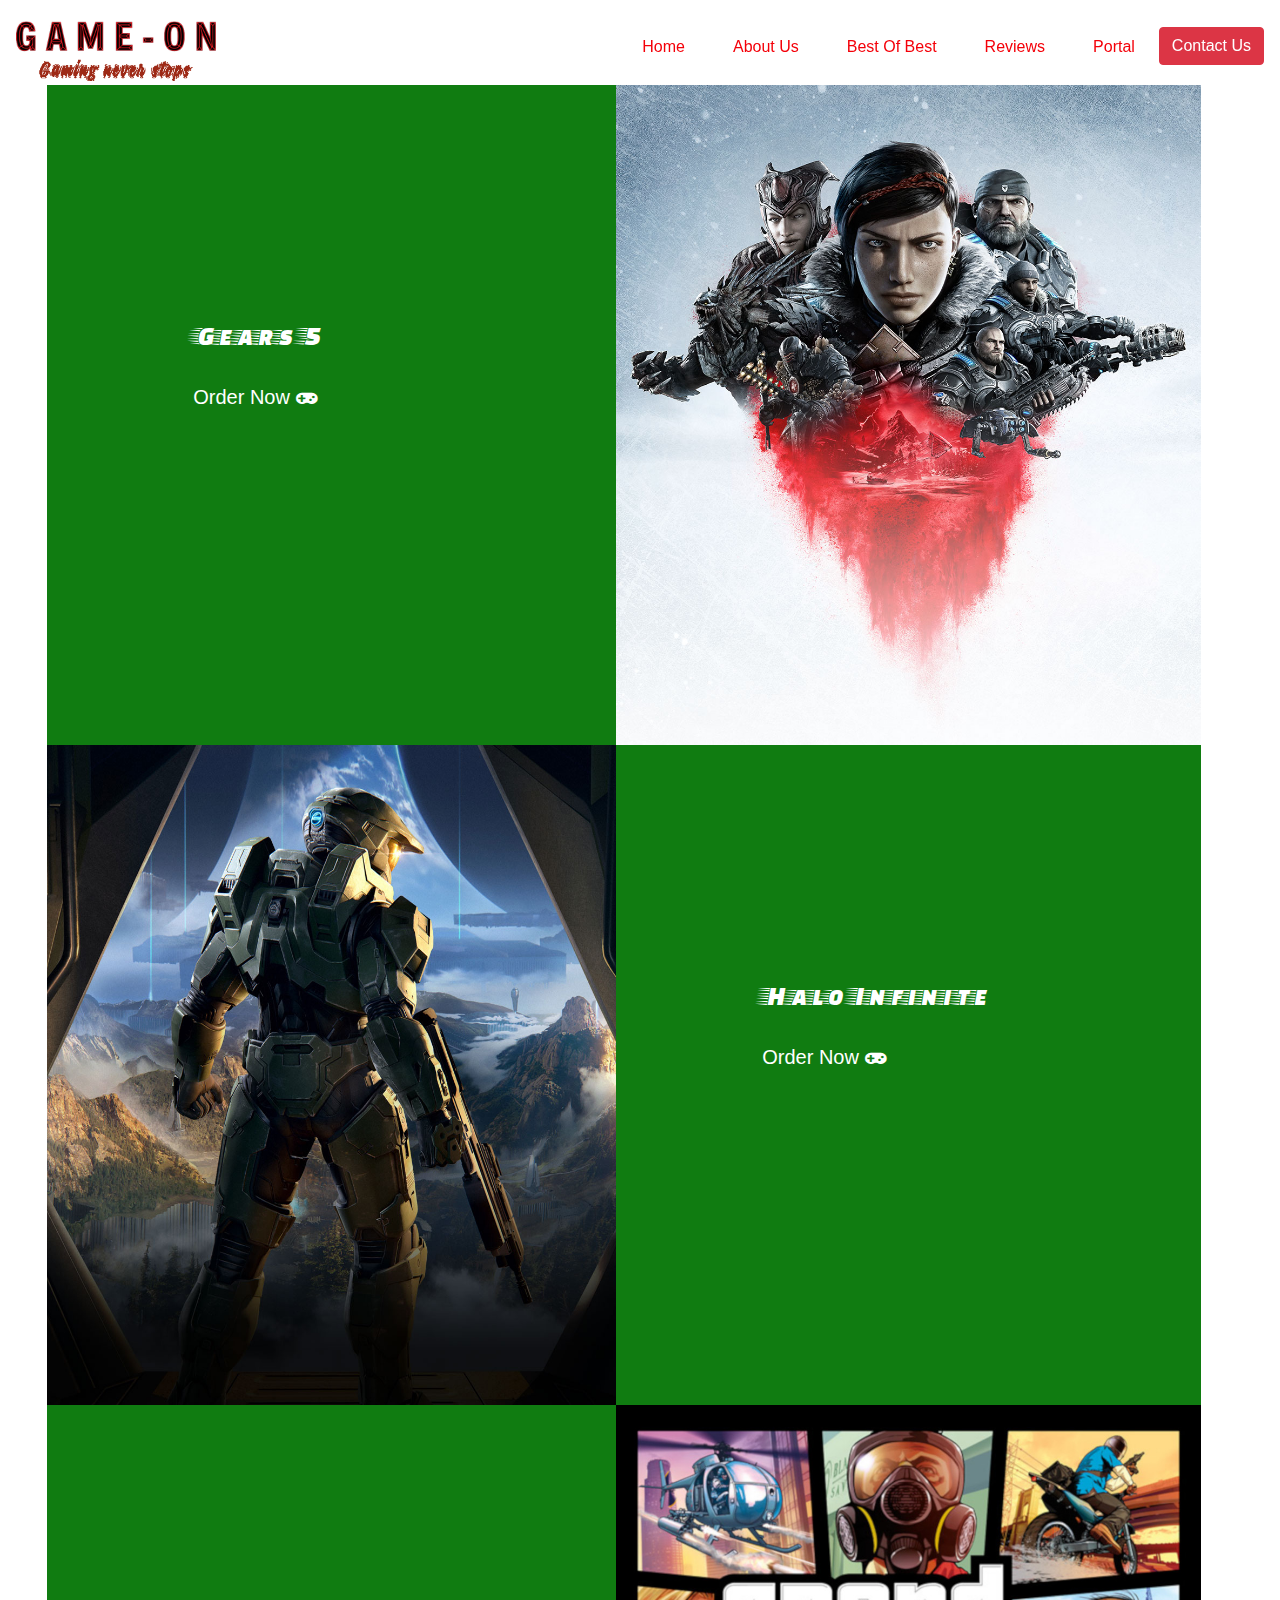
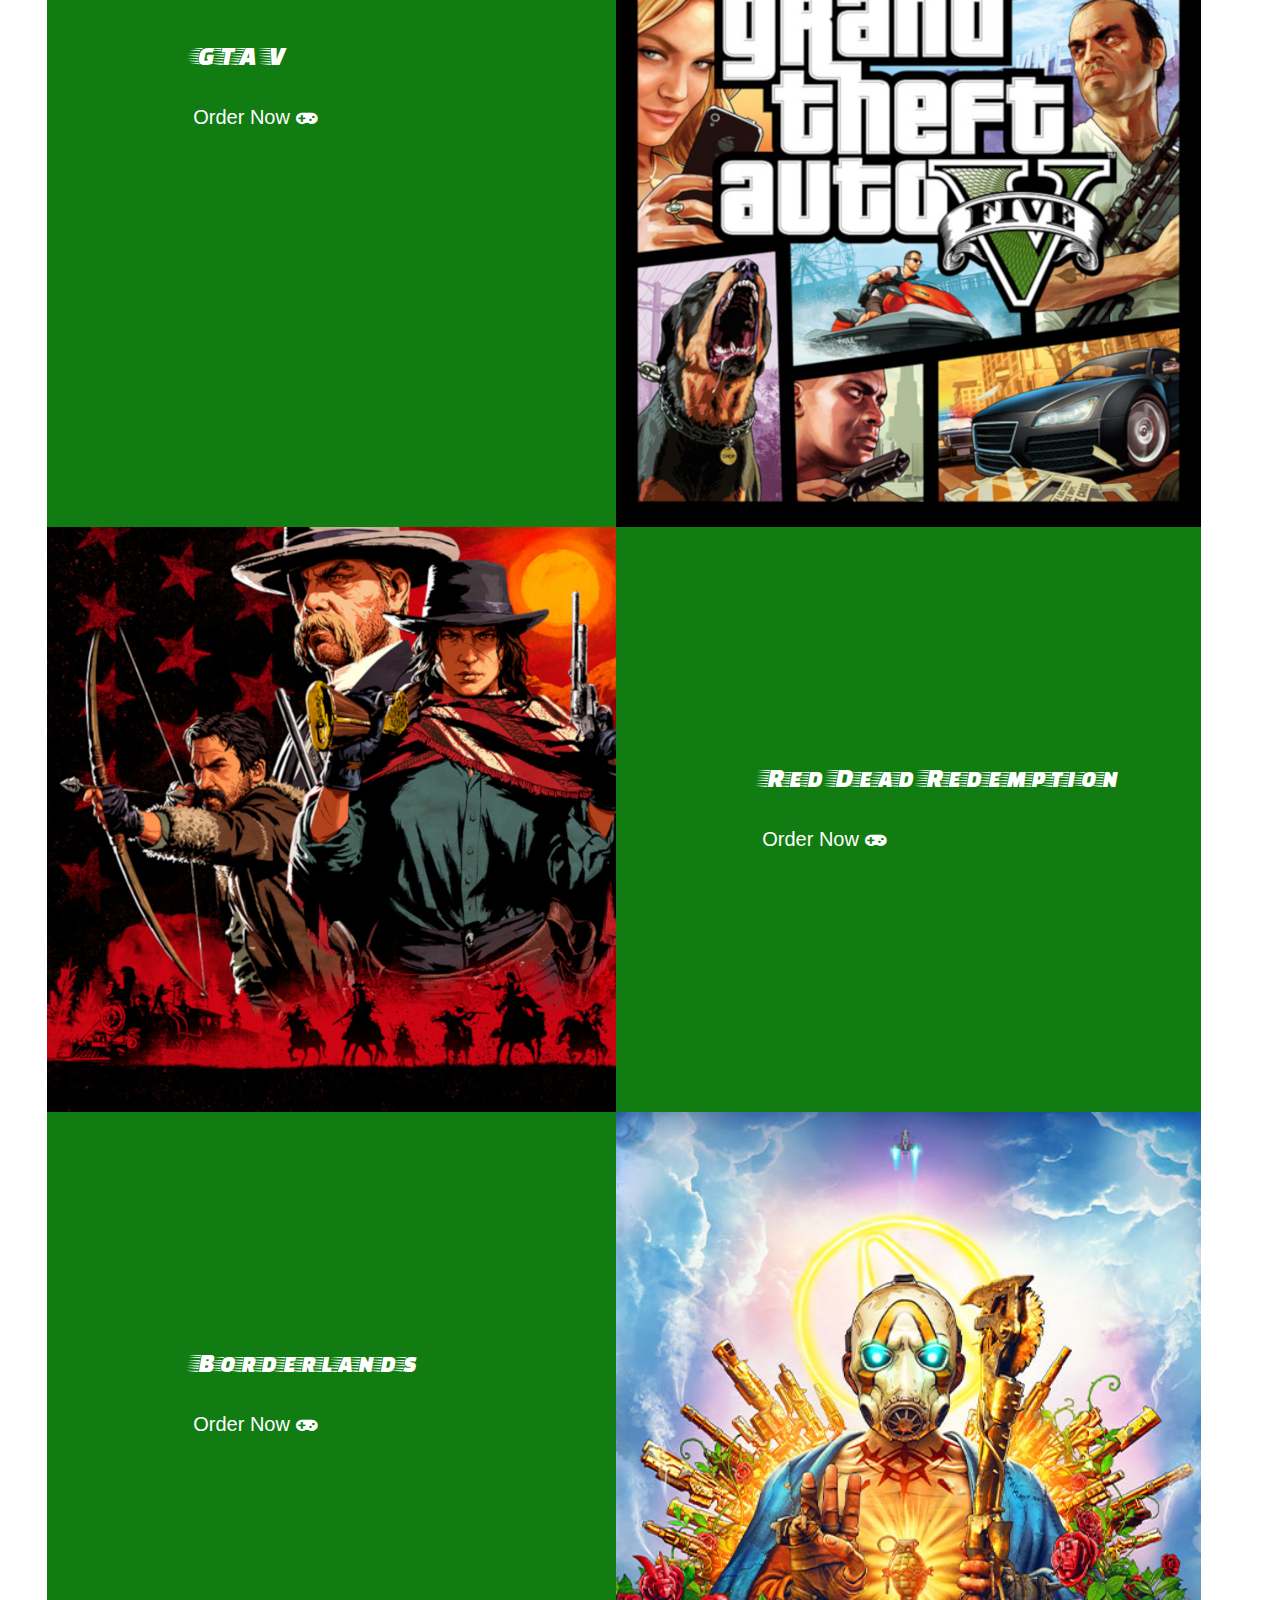
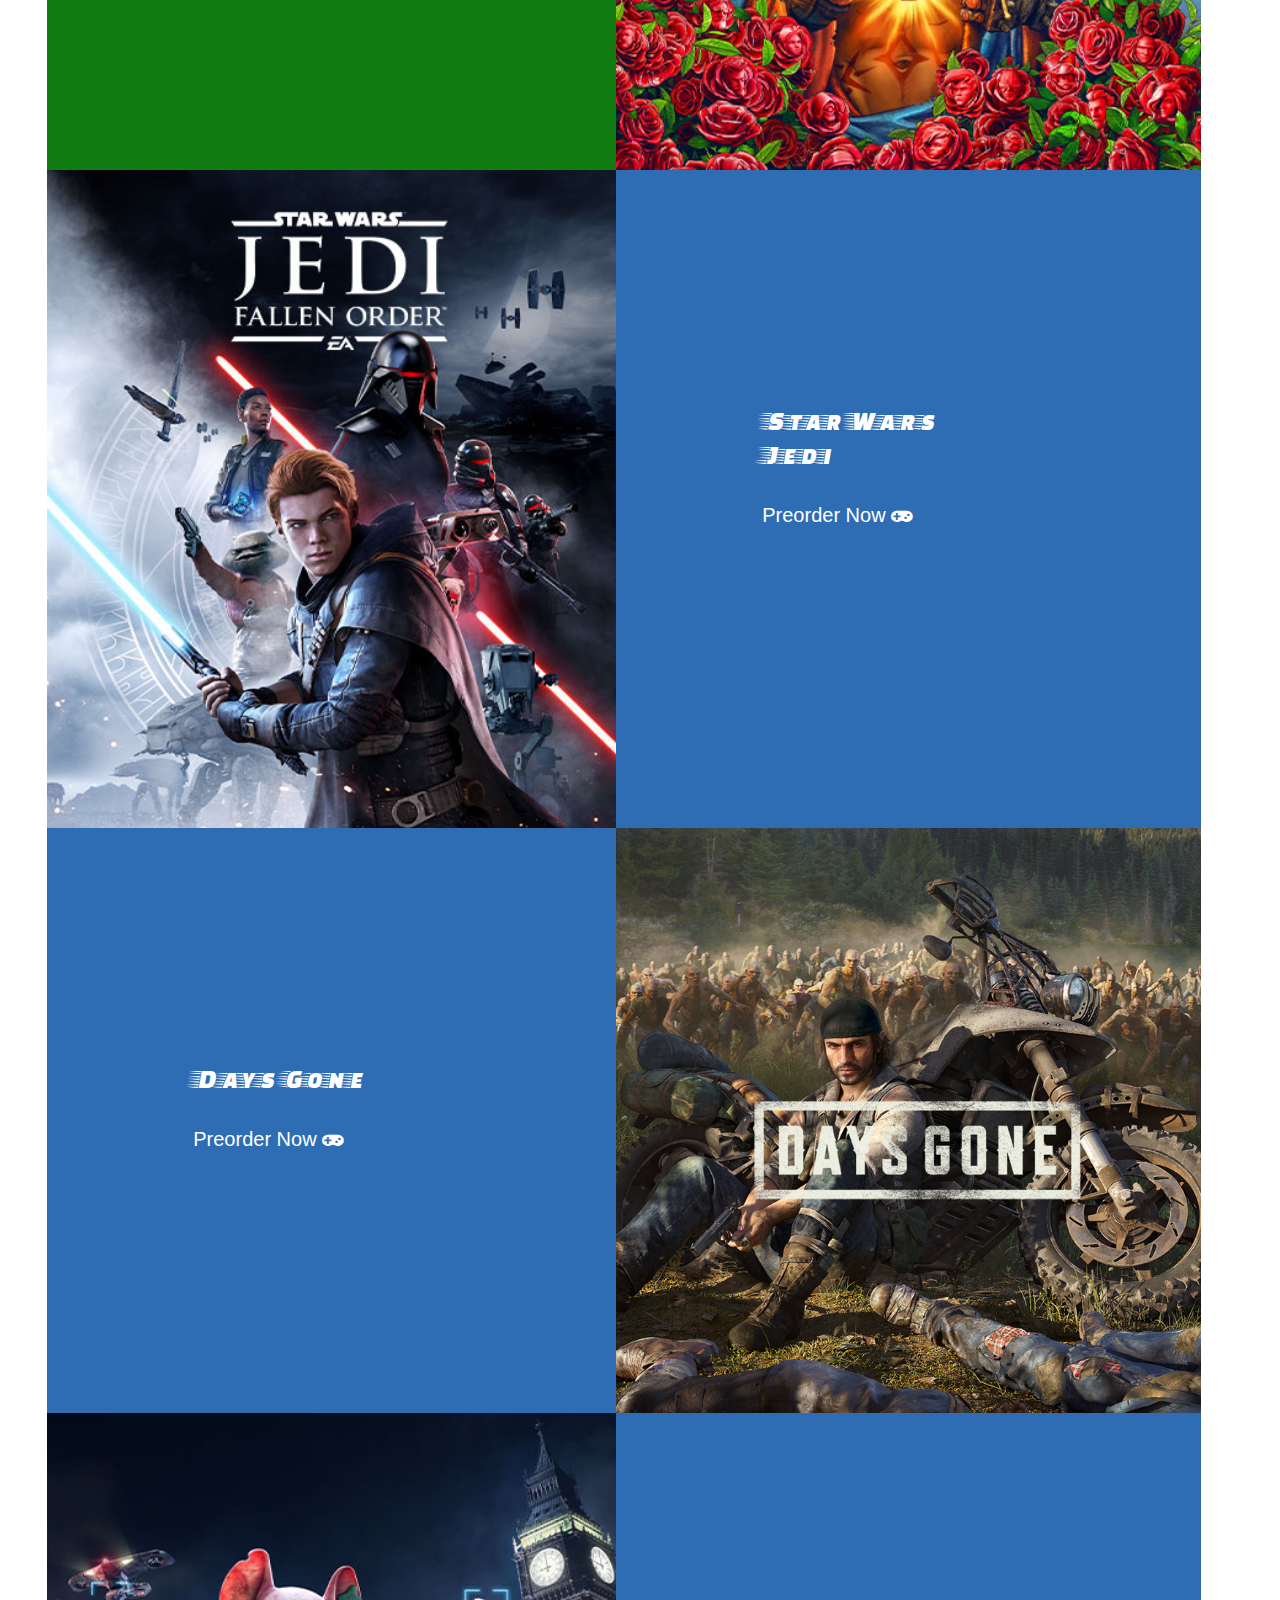
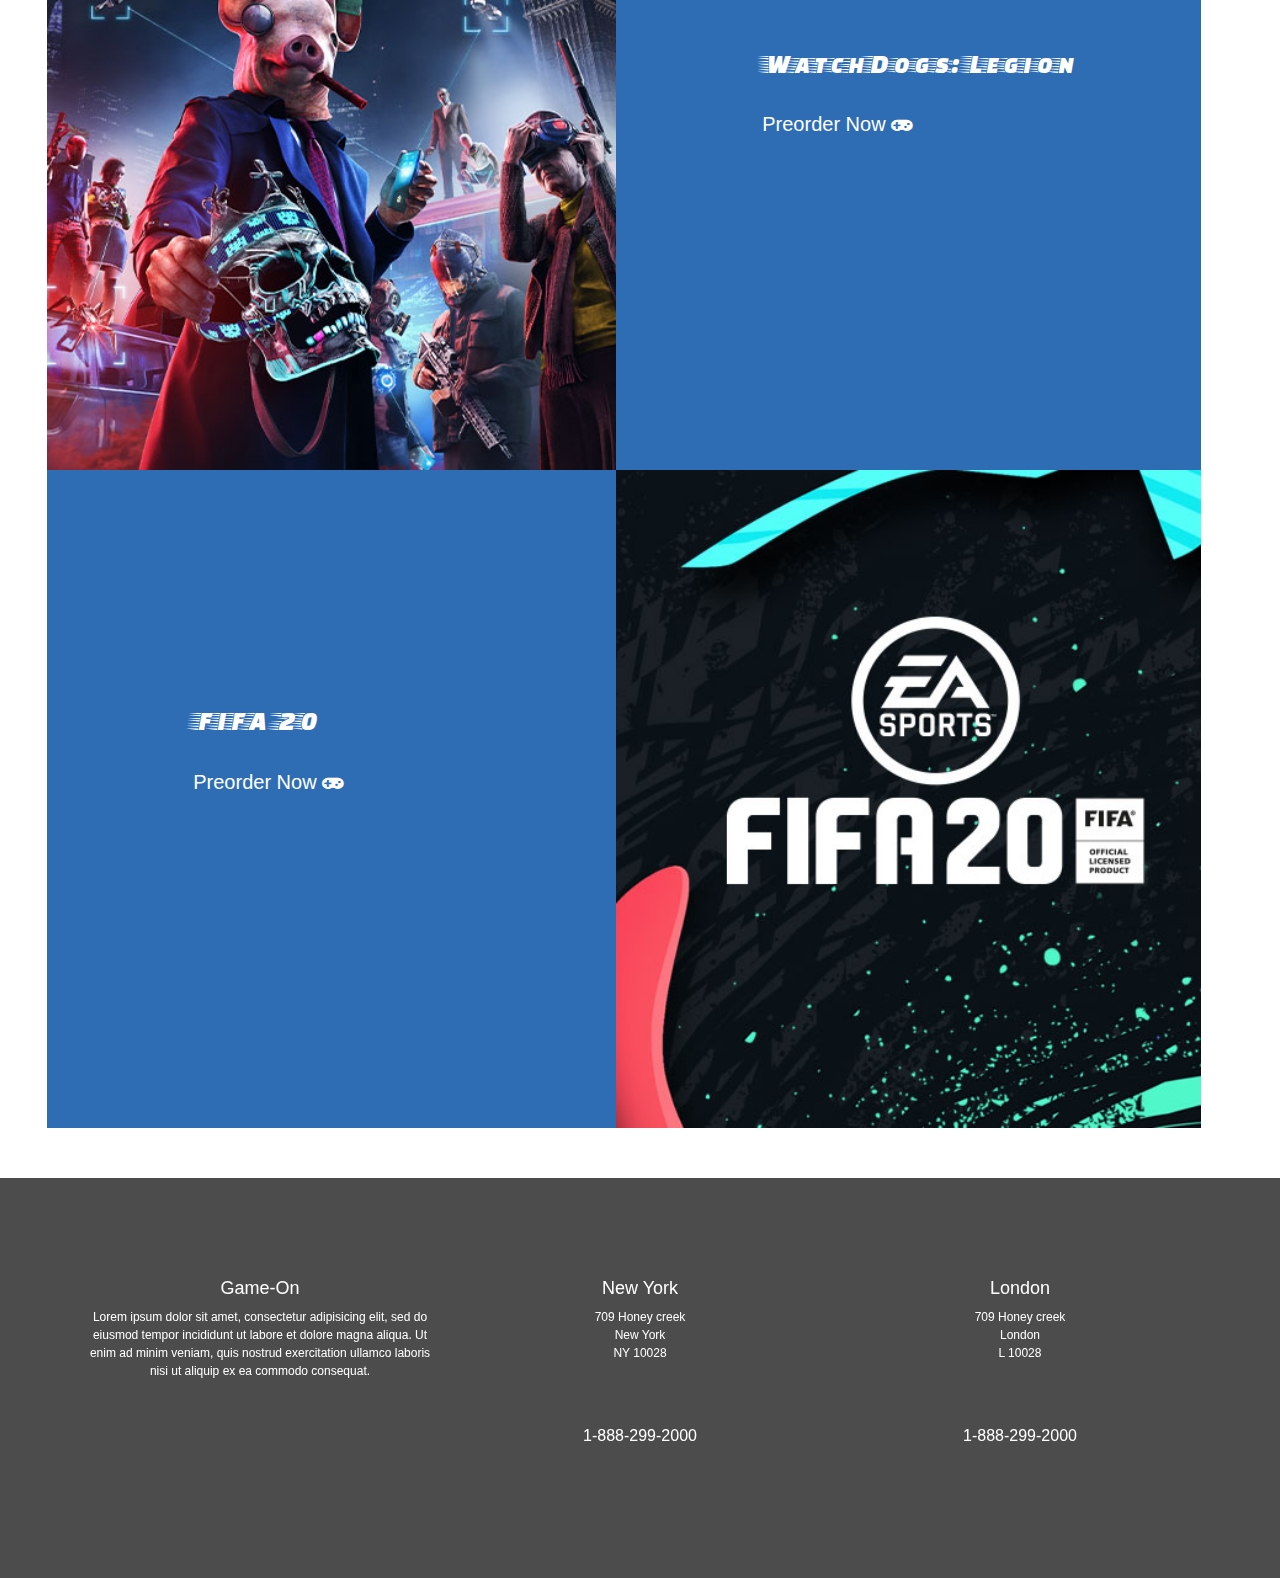
==== commit 255c98f9: "updates games listing page with all device responsives" ====
--- a/BestOfBest.html
+++ b/BestOfBest.html
@@ -56,7 +56,7 @@
         </div>
     </section>
     <section id="Showcase">
-        <div class="container-fluid order-now">
+        <div class="container order-now">
             <div class="row">
                 <div class="col-md-6 discript-block">
                     <h2>Gears 5</h2>
@@ -109,13 +109,13 @@
                 </div>
             </div>
         </div>
-        <div class="container-fluid preorder">
+        <div class="container preorder">
             <div class="row">
                 <div class="col-md-6 img-hover">
                     <img src="./IMG/game5.jpg" class="img-responsive">
                 </div>
                 <div class="col-md-6 discript-block">
-                    <h2>Star Wars Jedi</h2>
+                    <h2>Star Wars <br>Jedi</h2>
                     <a href="./Game-On (Gears 5).html"><h3>Preorder Now <i class="fa fa-gamepad" aria-hidden="true"></i>
                     </h3></a>
                 </div>
--- a/CSS/style.css
+++ b/CSS/style.css
@@ -132,7 +132,7 @@
   body #Showcase .order-now {
     display: block;
     padding: 0;
-    margin: 0; }
+    margin: auto; }
     body #Showcase .order-now .row .col-md-6 {
       margin: 0px -8px;
       padding: 0px; }
@@ -143,18 +143,11 @@
       color: #fff; }
       body #Showcase .order-now .row .discript-block h2 {
         font-family: 'Faster One', cursive;
-        position: absolute;
-        top: 180px;
-        left: 100px;
+        margin-left: 25%;
+        margin-top: 40%;
         font-size: 28px; }
-      body #Showcase .order-now .row .discript-block #RDR {
-        position: absolute;
-        top: 180px;
-        left: 60px; }
       body #Showcase .order-now .row .discript-block a {
-        position: absolute;
-        top: 215px;
-        left: 100px;
+        margin-left: 25%;
         color: #fff; }
         body #Showcase .order-now .row .discript-block a h3 {
           font-size: 20px; }
@@ -174,7 +167,7 @@
   body #Showcase .preorder {
     display: block;
     padding: 0;
-    margin: 0; }
+    margin: auto; }
     body #Showcase .preorder .row .col-md-6 {
       margin: 0px -8px;
       padding: 0px; }
@@ -185,18 +178,11 @@
       color: #fff; }
       body #Showcase .preorder .row .discript-block h2 {
         font-family: 'Faster One', cursive;
-        position: absolute;
-        top: 180px;
-        left: 100px;
+        margin-left: 25%;
+        margin-top: 40%;
         font-size: 28px; }
-      body #Showcase .preorder .row .discript-block #legion {
-        position: absolute;
-        top: 180px;
-        left: 60px; }
       body #Showcase .preorder .row .discript-block a {
-        position: absolute;
-        top: 215px;
-        left: 100px;
+        margin-left: 25%;
         color: #fff; }
         body #Showcase .preorder .row .discript-block a h3 {
           font-size: 20px; }
@@ -220,7 +206,7 @@
   position: fixed;
   right: 0;
   bottom: 0;
-  min-width: 100%;
+  min-width: auto;
   min-height: 100%; }
 #home .fixed-top {
   width: 100%;
@@ -232,8 +218,8 @@
     width: 200px; }
 
 #games .carousel .carousel-indicators li {
-  height: 25px;
-  width: 25px;
+  height: 10px;
+  width: 10px;
   border-radius: 50%; }
 #games .carousel .carousel-inner .carousel-item img {
   height: auto;
@@ -252,7 +238,7 @@
   margin-top: 85px; }
   #Showcase .order-now {
     padding: 0;
-    margin: 0; }
+    margin: auto; }
     #Showcase .order-now .row .col-md-6 {
       margin: 0px -8px;
       padding: 0px; }
@@ -263,16 +249,13 @@
       color: #fff; }
       #Showcase .order-now .row .discript-block h2 {
         font-family: 'Faster One', cursive;
-        position: absolute;
-        top: 310px;
-        left: 260px;
-        font-size: 48px; }
+        font-size: 48px;
+        margin-left: 25%;
+        margin-top: 40%; }
       #Showcase .order-now .row .discript-block a {
-        position: absolute;
-        top: 370px;
-        left: 260px;
         color: #fff; }
         #Showcase .order-now .row .discript-block a h3 {
+          margin-left: 25%;
           font-size: 28px; }
       #Showcase .order-now .row .discript-block a:hover {
         color: rgba(255, 255, 255, 0.3);
@@ -286,10 +269,10 @@
         height: auto;
         transition: transform 0.5s ease-in-out; }
       #Showcase .order-now .row .img-hover:hover img {
-        transform: scale(1.5); }
+        transform: scale(1.3); }
   #Showcase .preorder {
     padding: 0;
-    margin: 0; }
+    margin: auto; }
     #Showcase .preorder .row .col-md-6 {
       margin: 0px -8px;
       padding: 0px; }
@@ -300,16 +283,13 @@
       color: #fff; }
       #Showcase .preorder .row .discript-block h2 {
         font-family: 'Faster One', cursive;
-        position: absolute;
-        top: 310px;
-        left: 260px;
+        margin-left: 25%;
+        margin-top: 40%;
         font-size: 48px; }
       #Showcase .preorder .row .discript-block a {
-        position: absolute;
-        top: 370px;
-        left: 260px;
         color: #fff; }
         #Showcase .preorder .row .discript-block a h3 {
+          margin-left: 25%;
           font-size: 28px; }
       #Showcase .preorder .row .discript-block a:hover {
         color: rgba(255, 255, 255, 0.3);
@@ -323,7 +303,7 @@
         height: auto;
         transition: transform 0.5s ease-in-out; }
       #Showcase .preorder .row .img-hover:hover img {
-        transform: scale(1.5); }
+        transform: scale(1.3); }
   #Showcase .cards {
     display: none; }
 
@@ -361,28 +341,30 @@
 #aboutus {
   margin-top: 30px;
   padding: 10px; }
-  #aboutus .container .row h2 {
-    text-decoration-style: bold;
-    color: #f40009;
-    margin: auto; }
-  #aboutus .container .row h3 {
-    font-size: 18px;
-    padding-top: 10px;
-    color: #f40009; }
-  #aboutus .container .row .col-md-6 .phone {
-    height: auto;
-    width: 100%;
-    opacity: 0.9; }
-  #aboutus .container .row .col-md-6 p {
-    text-align: left;
-    font-size: 12px;
-    padding-top: 30px;
-    color: #aaa; }
-  #aboutus .container .row .col-md-6 button {
-    border-radius: 0px;
-    text-align: center;
-    font-size: 16px;
-    margin-top: 30px; }
+  #aboutus .container .row {
+    margin-top: 10px; }
+    #aboutus .container .row h2 {
+      text-decoration-style: bold;
+      color: #f40009;
+      margin: auto; }
+    #aboutus .container .row h3 {
+      font-size: 18px;
+      padding-top: 10px;
+      color: #f40009; }
+    #aboutus .container .row .col-md-6 .phone {
+      height: auto;
+      width: 100%;
+      opacity: 0.9; }
+    #aboutus .container .row .col-md-6 p {
+      text-align: left;
+      font-size: 16px;
+      padding-top: 30px;
+      color: #aaa; }
+    #aboutus .container .row .col-md-6 button {
+      border-radius: 0px;
+      text-align: center;
+      font-size: 16px;
+      margin-top: 30px; }
 
 .mar {
   margin-left: 600px;
@@ -391,6 +373,10 @@
 
 #features {
   color: #f40009; }
+  #features .row {
+    margin-top: 20px; }
+    #features .row h2 {
+      margin: auto; }
 
 #testimonials {
   margin-top: 50px;
